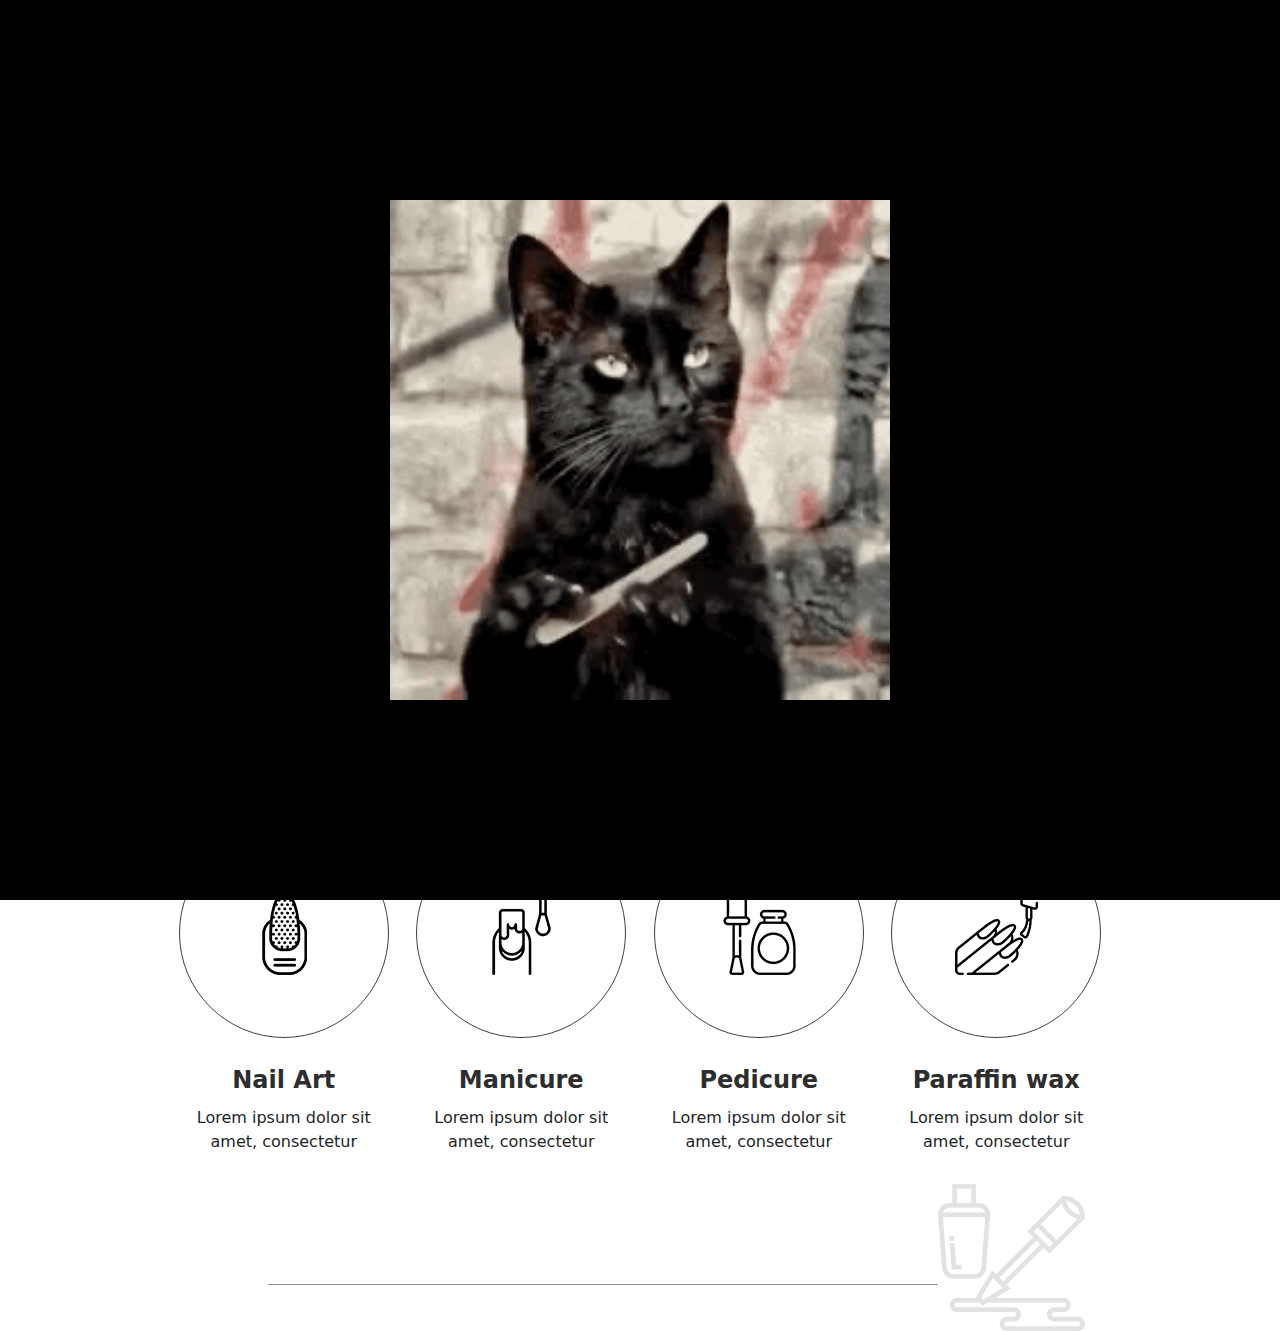
==== nailbooking.html @ 3ccd6305 "new changes" ====
<!DOCTYPE html>
<html lang="en">
<head>
    <meta charset="UTF-8">
    <meta name="viewport" content="width=device-width, initial-scale=1.0">
    <title>Book a session</title>
    <link rel="stylesheet" href="https://cdn.jsdelivr.net/npm/bootstrap-icons@1.11.3/font/bootstrap-icons.min.css">
    <link href="https://cdn.jsdelivr.net/npm/bootstrap@5.3.3/dist/css/bootstrap.min.css" rel="stylesheet" integrity="sha384-QWTKZyjpPEjISv5WaRU9OFeRpok6YctnYmDr5pNlyT2bRjXh0JMhjY6hW+ALEwIH" crossorigin="anonymous">
    <link rel="stylesheet" href="/nail.css">
</head>
<body>
  <!--preloader-->
  <div id="preloader">
    <img src="img/nails.gif" alt="loading"/>
 </div>

    <section >
      <div id="content" style="display: none;">
        
      </div>
       <!--navbar-->
        <div class="nav-bar">
            <div class="header">
                <a href="/index.html" class="links"><h1>Nhiffy Claws</h1></a>
            <div class="icons">
                <ul>
                    <li><a href="https://www.instagram.com/nhiffy_classy_claws?igsh=MTY0cWl0NzlnNmh5Mw=="><i class="bi bi-instagram"></i></a></i></li>
                    <li><a href=""><i class="bi bi-whatsapp"></i></a></li>
                </ul>
            </div>
        </div>
        </div>
      </div>
        </section>
        <!--navbar end-->
        <!--showcase-->
        <section class="banner_main">
          <div id="myCarousel" class="carousel slide banner1" data-ride="carousel">
             <ol class="carousel-indicators">
                <li data-target="#myCarousel" data-slide-to="0" class="active"></li>
                <li data-target="#myCarousel" data-slide-to="1"></li>
                <li data-target="#myCarousel" data-slide-to="2"></li>
             </ol>
             <div class="carousel-inner">
                <div class="carousel-item active">
                   <div class="container-fluid">
                      <div class="carousel-caption relative">
                         <div class="row d_flex">
                            <div class="col-md-6">
                               <img class="bann_img" src="/img/bnails-1.jpg" alt="#"/>
                            </div>
                            <div class="col-md-6">
                               <span>01/03</span>
                               <h1>Nhiffy Claws Salon Creating Beauty</h1>
                               <p>Lorem ipsum dolor sit amet, consectetur adipiscing elit, sed do eiusmod tempo</p>
                               <a class="get_btn" href="Javascript:void(0)" role="button">Get Appoinment</a>
                            </div>
                         </div>
                      </div>
                   </div>
                </div>
                <div class="carousel-item">
                   <div class="container-fluid">
                      <div class="carousel-caption relative">
                         <div class="row d_flex">
                            <div class="col-md-6">
                               <img class="bann_img" src="/img/bnails-2.jpg" alt="#"/>
                            </div>
                            <div class="col-md-6">
                               <span>02/03</span>
                               <h1>Milina nail Salon Creating Beauty</h1>
                               <p>Lorem ipsum dolor sit amet, consectetur adipiscing elit, sed do eiusmod tempo</p>
                               <a class="get_btn" href="Javascript:void(0)" role="button">Get Appoinment</a>
                            </div>
                         </div>
                      </div>
                   </div>
                </div>
                <div class="carousel-item">
                   <div class="container-fluid">
                      <div class="carousel-caption relative">
                         <div class="row d_flex">
                            <div class="col-md-6">
                               <img class="bann_img" src="/img/bnails-3.jpg" alt="#"/>
                            </div>
                            <div class="col-md-6">
                               <span>03/03</span>
                               <h1>Milina nail Salon Creating Beauty</h1>
                               <p>Lorem ipsum dolor sit amet, consectetur adipiscing elit, sed do eiusmod tempo</p>
                               <a class="get_btn" href="Javascript:void(0)" role="button">Get Appoinment</a>
                            </div>
                         </div>
                      </div>
                   </div>
                </div>
                <button class="carousel-control-prev" type="button" data-bs-target="#myCarousel" data-bs-slide="prev">
                  <span class="carousel-control-prev-icon" aria-hidden="true"></span>
                  <span class="visually-hidden">Previous</span>
               </button>
               <button class="carousel-control-next" type="button" data-bs-target="#myCarousel" data-bs-slide="next">
                  <span class="carousel-control-next-icon" aria-hidden="true"></span>
                  <span class="visually-hidden">Next</span>
               </button>               
             </div>
          </div>
       </section>
       <!--showcase-->
       <!-- what we do  -->
      <section style="background-color: #fff;">
        <div class="we_do slin">
          <div class="container">
             <div class="row">
                <div class="col-md-12">
                   <div class="titlepage">
                      <h2>What We Do </h2>
                   </div>
                </div>
             </div>
             <div class="row">
                <div class="col-lg-10 offset-lg-1 col-md-12">
                   <div class="row">
                      <div class="col-md-3 col-sm-6">
                         <div class="we_box">
                            <i><img src="/img/weicon1.png" alt="#"/></i>
                            <h3>Nail Art</h3>
                            <p>Lorem ipsum dolor sit amet, consectetur </p>
                         </div>
                      </div>
                      <div class="col-md-3 col-sm-6">
                         <div class="we_box">
                            <i><img src="/img/weicon2.png" alt="#"/></i>
                            <h3>Manicure</h3>
                            <p>Lorem ipsum dolor sit amet, consectetur </p>
                         </div>
                      </div>
                      <div class="col-md-3 col-sm-6">
                         <div class="we_box">
                            <i><img src="/img/weicon3.png" alt="#"/></i>
                            <h3>Pedicure</h3>
                            <p>Lorem ipsum dolor sit amet, consectetur </p>
                         </div>
                      </div>
                      <div class="col-md-3 col-sm-6">
                         <div class="we_box">
                            <i><img src="/img/weicon4.png" alt="#"/></i>
                            <h3>Paraffin wax</h3>
                            <p>Lorem ipsum dolor sit amet, consectetur </p>
                         </div>
                      </div>
                   </div>
                </div>
             </div>
          </div>
       </div>
       
      </section>
      <!-- end what we do  -->
         


<script src="/nails.js"></script>
</body>
</html>
---- nail.css ----
@import url('https://fonts.googleapis.com/css2?family=EB+Garamond:ital,wght@0,400..800;1,400..800&display=swap');
*{
    margin: 0;
    padding: 0;


}

#preloader{
    position: fixed;
    top: 0;
    left: 0;
    width: 100%;
    height: 100%;
    background-color: black;
    z-index: 9999;
    display: flex;
    justify-content: center;
    align-items: center;
}

#preloader img{
    width: 500px
}

#content{
    display: none;
}

.links{
    font-family: "EB Garamond", serif;
    font-optical-sizing: auto;
    font-weight: 800;
    font-style: normal;
    color: palevioletred;
    text-decoration: none;
}
.nav-bar{
    background-color: black;
    padding: 20px 30px 0;
}

.header{
    display: flex;
    justify-content: space-between;
   
  
}

.header h1{
  font-family: "EB Garamond", serif;
  font-optical-sizing: auto;
  font-weight: 800;
  font-style: normal;
  color: palevioletred;

}

.icons ul{
    list-style: none;
    display: flex;
}

.icons ul li{
    margin: 15px;
}

.icons ul li a{
    color: palevioletred;
    font-size: 20px;
    text-decoration: none;

}

.icons ul li a:hover{
    color: white;
}

.carousel-item img{
    padding-right: 100px;
    padding-left: 100px;
    width: 100%;
    height: 400px;

}

.center-text{
    padding: 20px;
    
}

.center-text h5{
    font-size: 10px;
    color: antiquewhite;
}

.center-text p{
    color: white;
}

.btn-n{
    border: palevioletred solid 5px;
    border-radius: 5px;
    

}
/** banner section **/

.banner_main::before {
    position: absolute;
    content: "";
    background-color: black;
    width: 370px;
    height: 764px;
    left: 0;
}

.banner1 {
    position: relative;
    padding: 50px 0 100px 0;
}

.relative {
    position: inherit;
    padding: 0;
    text-align: left;
}

.relative span {
    color: #ddd;
}

.relative h1 {
    font-size: 74px;
    line-height: 80px;
    font-weight: 500;
    color: #2e2d2d;
}

.relative p {
    color: #2e2d2d;
    padding-bottom: 70px;
}

.get_btn {
    background-color: #2e2d2d;
    color: #fff;
    text-align: center;
    max-width: 216px;
    width: 100%;
    height: 40px;
    font-size: 17px;
    display: block;
    padding: 4px 0;
}

.get_btn:hover {
    color: #fa8c17;
}

.bann_img {
    padding-left: 59px;
    padding-right: 20px;
}

#myCarousel .carousel-control-prev,
#myCarousel .carousel-control-next {
    width: 55px;
    height: 55px;
    background: #2e2d2d;
    opacity: 1;
    font-size: 20px;
    color: #ffffff;
    top: 90%;
}

#myCarousel .carousel-control-prev:hover,
#myCarousel .carousel-control-next:hover,
#myCarousel .carousel-control-prev:focus,
#myCarousel .carousel-control-next:focus {
    background: #ececec;
    color: #2e2d2d;
}

#myCarousel .carousel-control-prev {
    left: inherit;
    right: 100px;
}

#myCarousel .carousel-control-next {
    right: 30px;
}

.banner .carousel-indicators li {
    width: 20px;
    height: 20px;
    border-radius: 30px;
    background: #000;
}

.carousel-indicators {
    display: none;
}


/** end banner section **/

/** What We Do section **/

.we_do {
    padding-top: 90px;
    padding-bottom: 147px;
    background-color: #fff;
    position: relative;
}

.slin::before {
    position: absolute;
    content: "";
    bottom: 0%;
    background: url(/img/slin.png);
    background-repeat: no-repeat;
    max-width: 820px;
    height: 147px;
    right: 15%;
    width: 100%;
}

.we_box {
    text-align: center;
    margin-bottom: 30px;
}

.we_box i {
    border-radius: 50%;
    background-color: #fff;
    border: #404040 solid 1px;
    width: 210px;
    height: 210px;
    display: flex;
    justify-content: center;
    align-items: center;
    flex-wrap: wrap;
    margin: 0 auto;
}

.we_box h3 {
    font-size: 24px;
    font-weight: bold;
    line-height: 25px;
    padding-bottom: 5px;
    color: #2e2d2d;
    padding-top: 30px;
}


/** end What We Do section **/

/*

@media (min-width: 344px){
    .carousel-item img{
        padding-right: 50px;
        padding-left: 50px;
        width: 100%;
        height: 300px;
    
    }
}

@media (min-width: 412px){
    .carousel-item img{
        height: 450px;
    }

}
@media (min-width: 768px){
    .carousel-item img{
        padding-right: 120px;
        padding-left: 120px;
        width: 100%;
        height: 600px;
    
    }
}

@media (min-width: 912px){
    .carousel-item img{
        padding-right: 135px;
        padding-left: 135px;
        width: 100%;
        height: 700px;
    
    }
}

@media (min-width: 1024px){
    .carousel-item img{
        padding-right: 200px;
        padding-left: 200px;
        width: 100%;
        height: 750px;
    
    }
}
/*
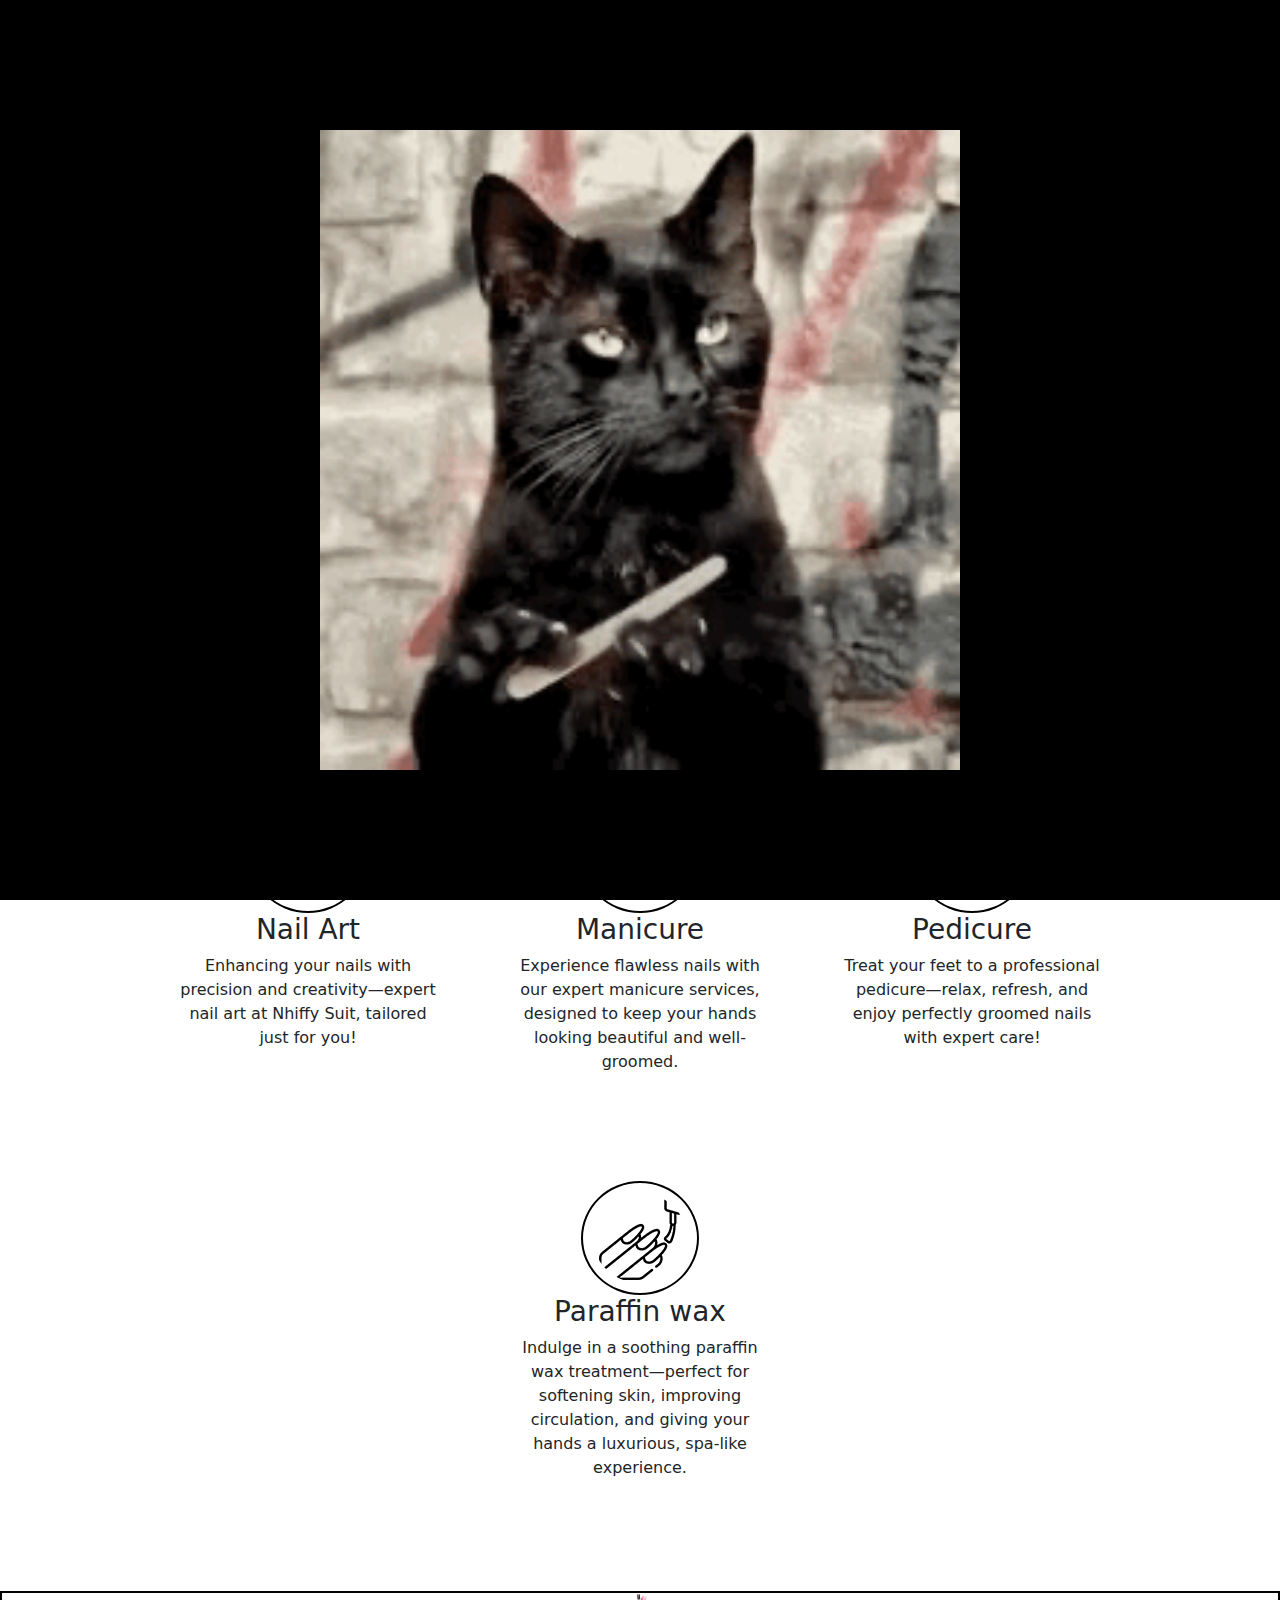
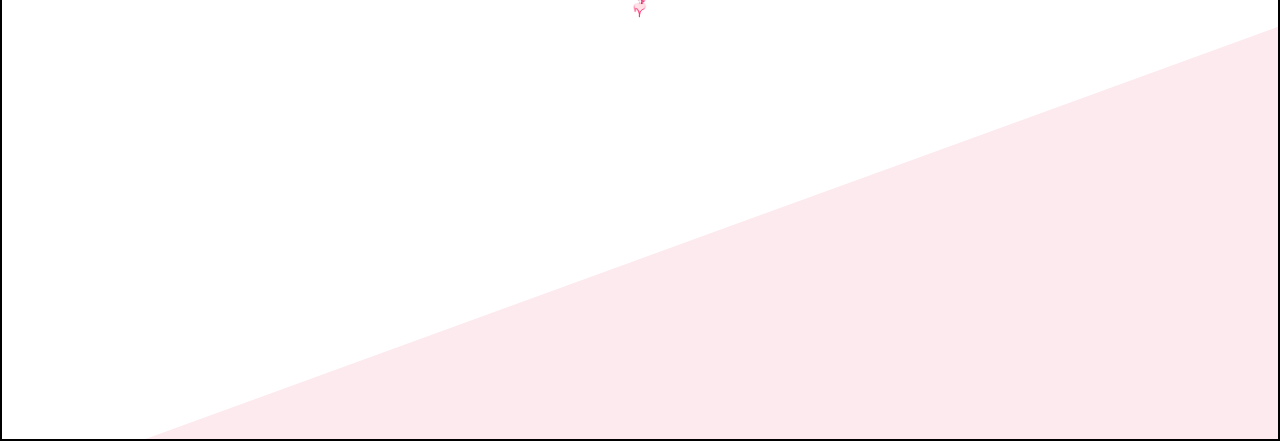
==== commit eeea7b5e: "new changes" ====
--- a/nailbooking.html
+++ b/nailbooking.html
@@ -1,163 +1,107 @@
 <!DOCTYPE html>
 <html lang="en">
+
 <head>
-    <meta charset="UTF-8">
-    <meta name="viewport" content="width=device-width, initial-scale=1.0">
-    <title>Book a session</title>
-    <link rel="stylesheet" href="https://cdn.jsdelivr.net/npm/bootstrap-icons@1.11.3/font/bootstrap-icons.min.css">
-    <link href="https://cdn.jsdelivr.net/npm/bootstrap@5.3.3/dist/css/bootstrap.min.css" rel="stylesheet" integrity="sha384-QWTKZyjpPEjISv5WaRU9OFeRpok6YctnYmDr5pNlyT2bRjXh0JMhjY6hW+ALEwIH" crossorigin="anonymous">
-    <link rel="stylesheet" href="/nail.css">
+   <meta charset="UTF-8">
+   <meta name="viewport" content="width=device-width, initial-scale=1.0">
+   <title>Book a session</title>
+   <link rel="stylesheet" href="https://cdn.jsdelivr.net/npm/bootstrap-icons@1.11.3/font/bootstrap-icons.min.css">
+   <link href="https://cdn.jsdelivr.net/npm/bootstrap@5.3.3/dist/css/bootstrap.min.css" rel="stylesheet"
+      integrity="sha384-QWTKZyjpPEjISv5WaRU9OFeRpok6YctnYmDr5pNlyT2bRjXh0JMhjY6hW+ALEwIH" crossorigin="anonymous">
+   <link rel="stylesheet" href="/nail.css">
 </head>
+
 <body>
-  <!--preloader-->
-  <div id="preloader">
-    <img src="img/nails.gif" alt="loading"/>
- </div>
+   <!--preloader-->
+   <div id="preloader">
+      <img src="img/nails.gif" alt="loading" />
+   </div>
+   <header>
+      <nav class="nav-bar">
+         <div class="header">
+            <h1>Nhiffy Suite</h1>
 
-    <section >
-      <div id="content" style="display: none;">
-        
+            <div class="icons">
+               <ul>
+                  <li><a href="https://www.instagram.com/nhiffy_classy_claws?igsh=MTY0cWl0NzlnNmh5Mw=="><i
+                           class="bi bi-instagram"></i></a></i></li>
+                  <li><a href="https://wa.link/66k2if"><i class="bi bi-whatsapp"></i></a></li>
+               </ul>
+            </div>
+         </div>
+      </nav>
+   </header>
+   <section class="banner_main">
+      <div class="content">
+         <div id="carouselExampleAutoplaying" class="carousel slide" data-bs-ride="carousel">
+            <div class="carousel-inner">
+               <div class="carousel-item active">
+                  <img src="./img/bnails-1.jpg" class="d-block w-100" alt="...">
+               </div>
+               <div class="carousel-item">
+                  <img src="./img/bnails-2.jpg" class="d-block w-100" alt="...">
+               </div>
+               <div class="carousel-item">
+                  <img src="./img/bnails-3.jpg" class="d-block w-100" alt="...">
+               </div>
+            </div>
+            <button class="carousel-control-prev" type="button" data-bs-target="#carouselExampleAutoplaying"
+               data-bs-slide="prev">
+               <span class="carousel-control-prev-icon" aria-hidden="true"></span>
+               <span class="visually-hidden">Previous</span>
+            </button>
+            <button class="carousel-control-next" type="button" data-bs-target="#carouselExampleAutoplaying"
+               data-bs-slide="next">
+               <span class="carousel-control-next-icon" aria-hidden="true"></span>
+               <span class="visually-hidden">Next</span>
+            </button>
+         </div>
       </div>
-       <!--navbar-->
-        <div class="nav-bar">
-            <div class="header">
-                <a href="/index.html" class="links"><h1>Nhiffy Claws</h1></a>
-            <div class="icons">
-                <ul>
-                    <li><a href="https://www.instagram.com/nhiffy_classy_claws?igsh=MTY0cWl0NzlnNmh5Mw=="><i class="bi bi-instagram"></i></a></i></li>
-                    <li><a href=""><i class="bi bi-whatsapp"></i></a></li>
-                </ul>
+      <div class="header-text">
+         <h1 style="font-size: 4rem;" id="h1-header">Book An Appointment Now</h1>
+      </div>
+      <div class="reservation">
+         <a href="#">Get A Reservation Here</a>
+      </div>
+   </section>
+   <section class="about-us">
+      <div class="what-we">
+         <h2>What we do</h2>
+         <div class="we-content">
+            <div class="we-box">
+               <img src="./img/weicon1.png" alt="">
+               <h3>Nail Art</h3>
+               <p>Enhancing your nails with precision and creativity—expert nail art at Nhiffy Suit, tailored just for you!</p>
             </div>
-        </div>
-        </div>
+            <div class="we-box">
+               <img src="./img/weicon2.png" alt="">
+               <h3>Manicure</h3>
+               <p>Experience flawless nails with our expert manicure services, designed to keep your hands looking beautiful and well-groomed.</p>
+            </div>
+            <div class="we-box">
+               <img src="./img/weicon3.png" alt="">
+               <h3>Pedicure</h3>
+               <p>Treat your feet to a professional pedicure—relax, refresh, and enjoy perfectly groomed nails with expert care!</p>
+            </div>
+            <div class="we-box">
+               <img src="./img/weicon4.png" alt="">
+               <h3>Paraffin wax</h3>
+               <p>Indulge in a soothing paraffin wax treatment—perfect for softening skin, improving circulation, and giving your hands a luxurious, spa-like experience.</p>
+            </div>
+         </div>
       </div>
-        </section>
-        <!--navbar end-->
-        <!--showcase-->
-        <section class="banner_main">
-          <div id="myCarousel" class="carousel slide banner1" data-ride="carousel">
-             <ol class="carousel-indicators">
-                <li data-target="#myCarousel" data-slide-to="0" class="active"></li>
-                <li data-target="#myCarousel" data-slide-to="1"></li>
-                <li data-target="#myCarousel" data-slide-to="2"></li>
-             </ol>
-             <div class="carousel-inner">
-                <div class="carousel-item active">
-                   <div class="container-fluid">
-                      <div class="carousel-caption relative">
-                         <div class="row d_flex">
-                            <div class="col-md-6">
-                               <img class="bann_img" src="/img/bnails-1.jpg" alt="#"/>
-                            </div>
-                            <div class="col-md-6">
-                               <span>01/03</span>
-                               <h1>Nhiffy Claws Salon Creating Beauty</h1>
-                               <p>Lorem ipsum dolor sit amet, consectetur adipiscing elit, sed do eiusmod tempo</p>
-                               <a class="get_btn" href="Javascript:void(0)" role="button">Get Appoinment</a>
-                            </div>
-                         </div>
-                      </div>
-                   </div>
-                </div>
-                <div class="carousel-item">
-                   <div class="container-fluid">
-                      <div class="carousel-caption relative">
-                         <div class="row d_flex">
-                            <div class="col-md-6">
-                               <img class="bann_img" src="/img/bnails-2.jpg" alt="#"/>
-                            </div>
-                            <div class="col-md-6">
-                               <span>02/03</span>
-                               <h1>Milina nail Salon Creating Beauty</h1>
-                               <p>Lorem ipsum dolor sit amet, consectetur adipiscing elit, sed do eiusmod tempo</p>
-                               <a class="get_btn" href="Javascript:void(0)" role="button">Get Appoinment</a>
-                            </div>
-                         </div>
-                      </div>
-                   </div>
-                </div>
-                <div class="carousel-item">
-                   <div class="container-fluid">
-                      <div class="carousel-caption relative">
-                         <div class="row d_flex">
-                            <div class="col-md-6">
-                               <img class="bann_img" src="/img/bnails-3.jpg" alt="#"/>
-                            </div>
-                            <div class="col-md-6">
-                               <span>03/03</span>
-                               <h1>Milina nail Salon Creating Beauty</h1>
-                               <p>Lorem ipsum dolor sit amet, consectetur adipiscing elit, sed do eiusmod tempo</p>
-                               <a class="get_btn" href="Javascript:void(0)" role="button">Get Appoinment</a>
-                            </div>
-                         </div>
-                      </div>
-                   </div>
-                </div>
-                <button class="carousel-control-prev" type="button" data-bs-target="#myCarousel" data-bs-slide="prev">
-                  <span class="carousel-control-prev-icon" aria-hidden="true"></span>
-                  <span class="visually-hidden">Previous</span>
-               </button>
-               <button class="carousel-control-next" type="button" data-bs-target="#myCarousel" data-bs-slide="next">
-                  <span class="carousel-control-next-icon" aria-hidden="true"></span>
-                  <span class="visually-hidden">Next</span>
-               </button>               
-             </div>
-          </div>
-       </section>
-       <!--showcase-->
-       <!-- what we do  -->
-      <section style="background-color: #fff;">
-        <div class="we_do slin">
-          <div class="container">
-             <div class="row">
-                <div class="col-md-12">
-                   <div class="titlepage">
-                      <h2>What We Do </h2>
-                   </div>
-                </div>
-             </div>
-             <div class="row">
-                <div class="col-lg-10 offset-lg-1 col-md-12">
-                   <div class="row">
-                      <div class="col-md-3 col-sm-6">
-                         <div class="we_box">
-                            <i><img src="/img/weicon1.png" alt="#"/></i>
-                            <h3>Nail Art</h3>
-                            <p>Lorem ipsum dolor sit amet, consectetur </p>
-                         </div>
-                      </div>
-                      <div class="col-md-3 col-sm-6">
-                         <div class="we_box">
-                            <i><img src="/img/weicon2.png" alt="#"/></i>
-                            <h3>Manicure</h3>
-                            <p>Lorem ipsum dolor sit amet, consectetur </p>
-                         </div>
-                      </div>
-                      <div class="col-md-3 col-sm-6">
-                         <div class="we_box">
-                            <i><img src="/img/weicon3.png" alt="#"/></i>
-                            <h3>Pedicure</h3>
-                            <p>Lorem ipsum dolor sit amet, consectetur </p>
-                         </div>
-                      </div>
-                      <div class="col-md-3 col-sm-6">
-                         <div class="we_box">
-                            <i><img src="/img/weicon4.png" alt="#"/></i>
-                            <h3>Paraffin wax</h3>
-                            <p>Lorem ipsum dolor sit amet, consectetur </p>
-                         </div>
-                      </div>
-                   </div>
-                </div>
-             </div>
-          </div>
-       </div>
-       
-      </section>
-      <!-- end what we do  -->
-         
+   </section>
+   <section class="appointment">
+      <div class="background-image">
+         <img src="./img/neil-main-mockup.000cef4f.png" alt="">
+      </div>
+      <div class="background-color"></div>
+   </section>
 
+   <script src="https://cdn.jsdelivr.net/npm/bootstrap@5.3.3/dist/js/bootstrap.bundle.min.js"
+      integrity="sha384-YvpcrYf0tY3lHB60NNkmXc5s9fDVZLESaAA55NDzOxhy9GkcIdslK1eN7N6jIeHz"
+      crossorigin="anonymous"></script>
+   <script src="/nails.js"></script>
+</body>
 
-<script src="/nails.js"></script>
-</body>
 </html>--- a/nail.css
+++ b/nail.css
@@ -2,8 +2,6 @@
 *{
     margin: 0;
     padding: 0;
-
-
 }
 
 #preloader{
@@ -20,31 +18,25 @@
 }
 
 #preloader img{
-    width: 500px
-}
-
-#content{
-    display: none;
-}
-
-.links{
-    font-family: "EB Garamond", serif;
-    font-optical-sizing: auto;
-    font-weight: 800;
-    font-style: normal;
-    color: palevioletred;
-    text-decoration: none;
-}
+    width: 50%;
+}
+
+header{
+    background-color: black;
+    padding: 10px;
+}
+
 .nav-bar{
     background-color: black;
-    padding: 20px 30px 0;
+    width: 80%;
+    margin: auto;
+
 }
 
 .header{
     display: flex;
     justify-content: space-between;
-   
-  
+    align-items: center;
 }
 
 .header h1{
@@ -53,12 +45,14 @@
   font-weight: 800;
   font-style: normal;
   color: palevioletred;
+  align-items: center;
 
 }
 
 .icons ul{
     list-style: none;
     display: flex;
+    align-items: center;
 }
 
 .icons ul li{
@@ -75,232 +69,179 @@
 .icons ul li a:hover{
     color: white;
 }
-
-.carousel-item img{
-    padding-right: 100px;
-    padding-left: 100px;
+.banner_main{
+    position: relative;
+    display: flex;
+    justify-content: center;
+    align-items: center;
+    height: 61.5vh;
+    overflow: hidden;
+}
+
+.content{
+    width: 300px;
+    position: absolute;
+    z-index: 4;
+    left: 0;
+    top: 10px;
+    margin: 30px;
+}
+.carousel-control-prev {
+    width: 50px;
+    height: 50px;
+    top: 85%;
+    position: absolute;
+    background-color: transparent;
+    border: 4px solid palevioletred;
+    left: 0;
+}
+.carousel-control-next{
+    width: 50px;
+    height: 50px;
+    top: 85%;
+    position: absolute;
+    border: 4px solid palevioletred;
+    right: 0;
+}
+.header-text{
+    position: absolute;
+    width: 90%;
+    top: 0;
+    height: 500px;
+    right: 0;
+    background-color: black;
+    display: flex;
+    justify-content: center;
+    align-items: center;
+}
+.header-text h1{
+    z-index: 6;
+    background-color: transparent;
+}
+.reservation{
+    position: absolute;
+    z-index: 5;
+    right: 30px;
+    top: 400px;
+    border-top: 2px solid palevioletred;
+    border-radius: 20px;
+    padding: 5px;
+}
+.reservation:hover{
+    border: none;
+}
+.reservation a{
+    padding: 10px 20px;
+    font-size: 1.2em;
+    text-decoration: none;
+    color: #fff;
+    /* background: right; */
+}
+.reservation a:hover{
+    border-bottom: 2px solid palevioletred;
+    border-radius: 20px;
+    /* background-size: 200%;
+    transition: .5s ease-in-out;
+    background: linear-gradient(to right, palevioletred 80%, #fff 20%)left; */
+}
+.about-us{
+    border-top: thin solid rgba(55, 53, 53, 0.135);
+    padding: 50px;
+}
+.what-we{
+    text-align: center;
+    margin: 10px;
+}
+.what-we h2{
+    font-size: 2rem;
+    margin: 10px;
+}
+.we-content{
+    display: flex;
+    flex-wrap: wrap;
+    gap: 2rem;
+    margin: 30px;
+    justify-content: center;
+}
+.we-box{
+    border: 2px solid palevioletred;
+    border: none;
+    width: 300px;
+    height: 350px;
+    padding: 20px;
+}
+.we-box img{
+    border: 2px solid black;
+    padding: 10px;
+    border-radius: 50%;
+}
+@media(max-width:770px){
+    nav{
+        width: 100%;
+    }
+    .banner_main{
+        height: 70vh;
+    }
+    .header-text #h1-header{
+        visibility: hidden;
+    }
+    .reservation{
+        top: 50%;
+        display: flex;
+        align-items: center;
+        justify-content: center;
+    }
+    .what-we{
+        padding: 10px;
+        margin: 0;
+    }
+    .we-content{
+        display: grid;
+        grid-template-columns: auto auto;
+        gap: 1rem;
+        /* width: 150px;
+        margin: auto; */
+    }
+    .we-box{
+        /* flex-direction: column; */
+        width: 150px;
+        height: 220px;
+        padding: 5px;
+    }
+    .we-box img{
+        width: 80px;
+        padding: 0;
+    }
+    .we-box h3{
+        font-size: 0.8rem;
+        font-weight: bolder;
+    }
+    .we-box p{
+        font-size: 0.6rem;
+    }
+}
+.appointment{
+    border: 2px solid black;
+    height: 50vh;
     width: 100%;
-    height: 400px;
-
-}
-
-.center-text{
-    padding: 20px;
-    
-}
-
-.center-text h5{
-    font-size: 10px;
-    color: antiquewhite;
-}
-
-.center-text p{
-    color: white;
-}
-
-.btn-n{
-    border: palevioletred solid 5px;
-    border-radius: 5px;
-    
-
-}
-/** banner section **/
-
-.banner_main::before {
-    position: absolute;
-    content: "";
-    background-color: black;
-    width: 370px;
-    height: 764px;
-    left: 0;
-}
-
-.banner1 {
-    position: relative;
-    padding: 50px 0 100px 0;
-}
-
-.relative {
-    position: inherit;
-    padding: 0;
-    text-align: left;
-}
-
-.relative span {
-    color: #ddd;
-}
-
-.relative h1 {
-    font-size: 74px;
-    line-height: 80px;
-    font-weight: 500;
-    color: #2e2d2d;
-}
-
-.relative p {
-    color: #2e2d2d;
-    padding-bottom: 70px;
-}
-
-.get_btn {
-    background-color: #2e2d2d;
-    color: #fff;
-    text-align: center;
-    max-width: 216px;
-    width: 100%;
-    height: 40px;
-    font-size: 17px;
-    display: block;
-    padding: 4px 0;
-}
-
-.get_btn:hover {
-    color: #fa8c17;
-}
-
-.bann_img {
-    padding-left: 59px;
-    padding-right: 20px;
-}
-
-#myCarousel .carousel-control-prev,
-#myCarousel .carousel-control-next {
-    width: 55px;
-    height: 55px;
-    background: #2e2d2d;
-    opacity: 1;
-    font-size: 20px;
-    color: #ffffff;
-    top: 90%;
-}
-
-#myCarousel .carousel-control-prev:hover,
-#myCarousel .carousel-control-next:hover,
-#myCarousel .carousel-control-prev:focus,
-#myCarousel .carousel-control-next:focus {
-    background: #ececec;
-    color: #2e2d2d;
-}
-
-#myCarousel .carousel-control-prev {
-    left: inherit;
-    right: 100px;
-}
-
-#myCarousel .carousel-control-next {
-    right: 30px;
-}
-
-.banner .carousel-indicators li {
-    width: 20px;
-    height: 20px;
-    border-radius: 30px;
-    background: #000;
-}
-
-.carousel-indicators {
-    display: none;
-}
-
-
-/** end banner section **/
-
-/** What We Do section **/
-
-.we_do {
-    padding-top: 90px;
-    padding-bottom: 147px;
     background-color: #fff;
     position: relative;
-}
-
-.slin::before {
-    position: absolute;
-    content: "";
-    bottom: 0%;
-    background: url(/img/slin.png);
-    background-repeat: no-repeat;
-    max-width: 820px;
-    height: 147px;
-    right: 15%;
+    overflow: hidden;
+    display: flex;
+    justify-content: center;
+}
+.background-color{
+    position: absolute;
     width: 100%;
-}
-
-.we_box {
-    text-align: center;
-    margin-bottom: 30px;
-}
-
-.we_box i {
-    border-radius: 50%;
-    background-color: #fff;
-    border: #404040 solid 1px;
-    width: 210px;
-    height: 210px;
-    display: flex;
-    justify-content: center;
-    align-items: center;
-    flex-wrap: wrap;
-    margin: 0 auto;
-}
-
-.we_box h3 {
-    font-size: 24px;
-    font-weight: bold;
-    line-height: 25px;
-    padding-bottom: 5px;
-    color: #2e2d2d;
-    padding-top: 30px;
-}
-
-
-/** end What We Do section **/
-
-/*
-
-@media (min-width: 344px){
-    .carousel-item img{
-        padding-right: 50px;
-        padding-left: 50px;
-        width: 100%;
-        height: 300px;
-    
-    }
-}
-
-@media (min-width: 412px){
-    .carousel-item img{
-        height: 450px;
-    }
-
-}
-@media (min-width: 768px){
-    .carousel-item img{
-        padding-right: 120px;
-        padding-left: 120px;
-        width: 100%;
-        height: 600px;
-    
-    }
-}
-
-@media (min-width: 912px){
-    .carousel-item img{
-        padding-right: 135px;
-        padding-left: 135px;
-        width: 100%;
-        height: 700px;
-    
-    }
-}
-
-@media (min-width: 1024px){
-    .carousel-item img{
-        padding-right: 200px;
-        padding-left: 200px;
-        width: 100%;
-        height: 750px;
-    
-    }
-}
-/* +    height: 500px;
+    background-color: #FDEAEE;
+    bottom: -320px;
+    /* top: 200px; */
+    transform: skewY(-20deg);
+}
+.background-image{
+    z-index: 2;
+}
+.background-image img{
+    width: 20px;
+}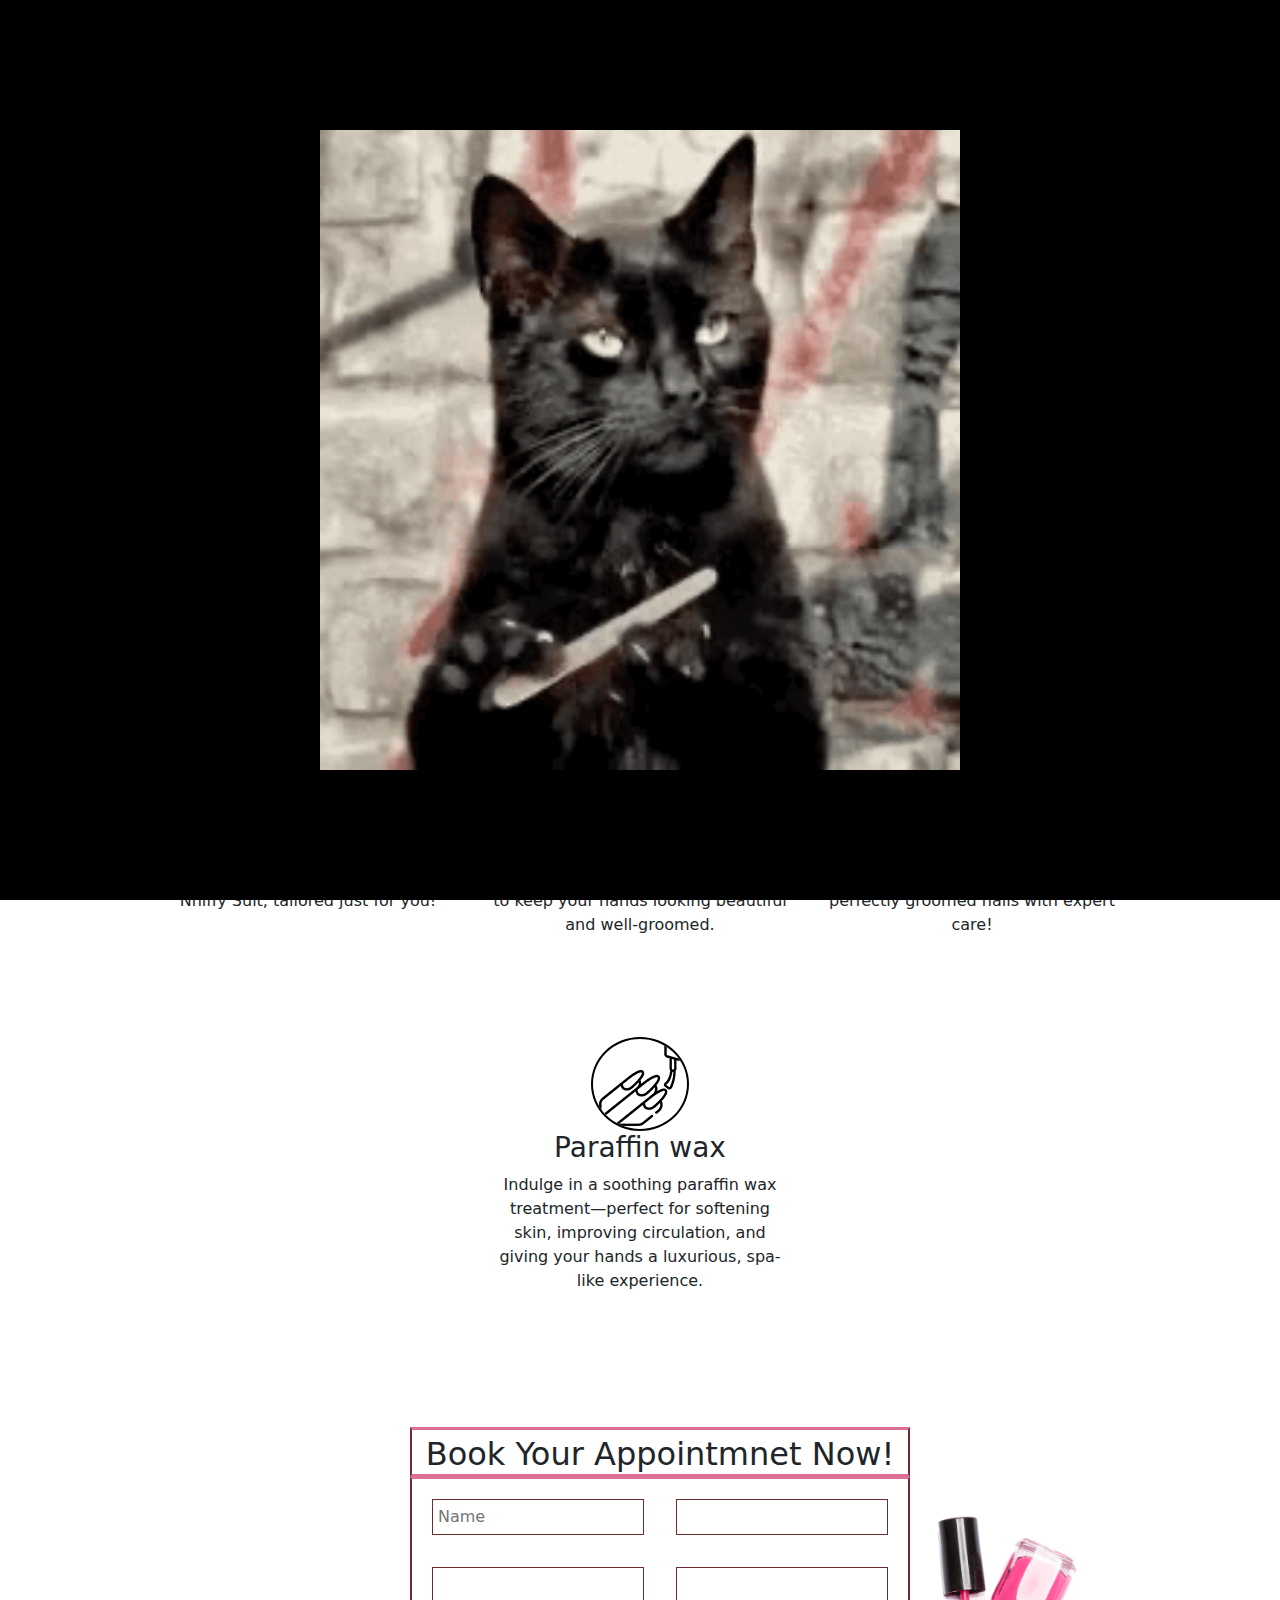
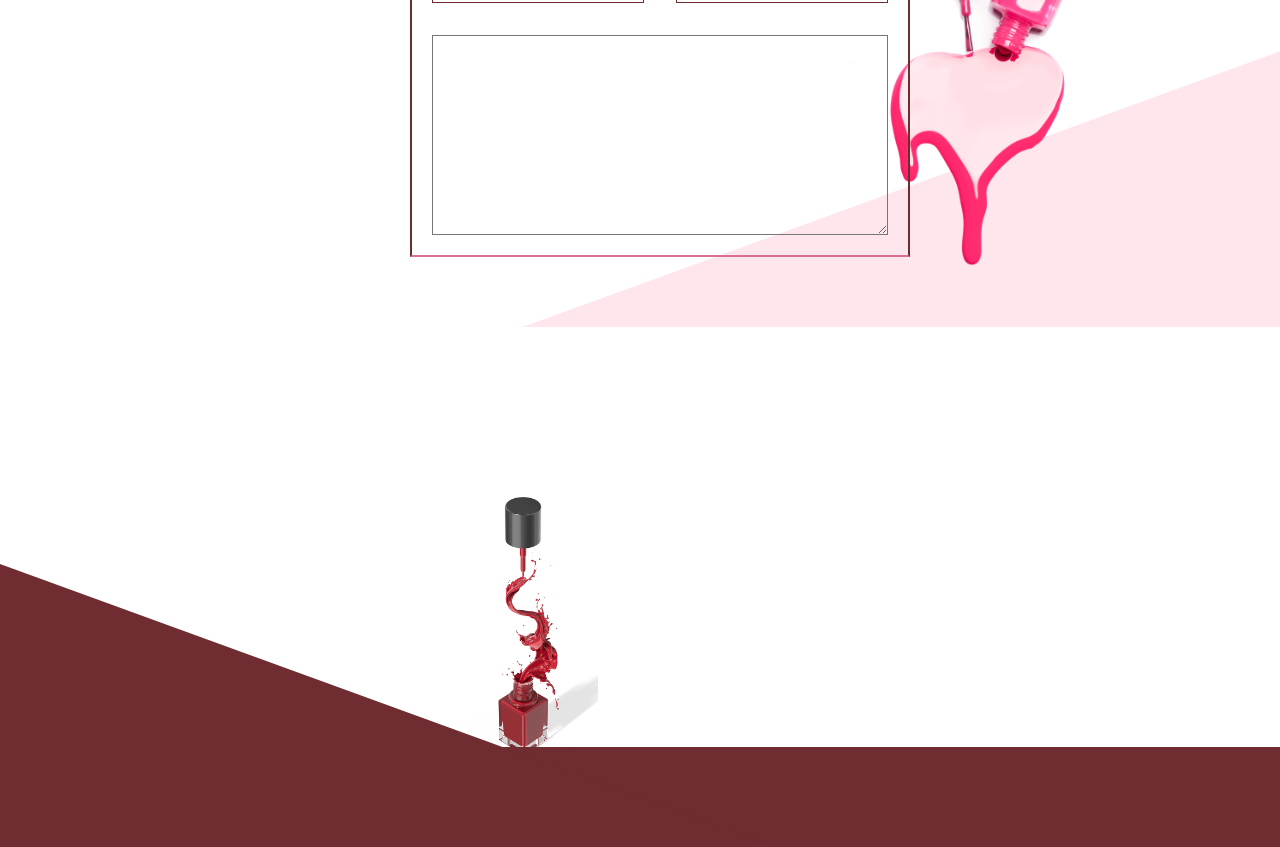
==== commit f3a145b4: "new workdone" ====
--- a/nailbooking.html
+++ b/nailbooking.html
@@ -71,31 +71,59 @@
             <div class="we-box">
                <img src="./img/weicon1.png" alt="">
                <h3>Nail Art</h3>
-               <p>Enhancing your nails with precision and creativity—expert nail art at Nhiffy Suit, tailored just for you!</p>
+               <p>Enhancing your nails with precision and creativity—expert nail art at Nhiffy Suit, tailored just for
+                  you!</p>
             </div>
             <div class="we-box">
                <img src="./img/weicon2.png" alt="">
                <h3>Manicure</h3>
-               <p>Experience flawless nails with our expert manicure services, designed to keep your hands looking beautiful and well-groomed.</p>
+               <p>Experience flawless nails with our expert manicure services, designed to keep your hands looking
+                  beautiful and well-groomed.</p>
             </div>
             <div class="we-box">
                <img src="./img/weicon3.png" alt="">
                <h3>Pedicure</h3>
-               <p>Treat your feet to a professional pedicure—relax, refresh, and enjoy perfectly groomed nails with expert care!</p>
+               <p>Treat your feet to a professional pedicure—relax, refresh, and enjoy perfectly groomed nails with
+                  expert care!</p>
             </div>
             <div class="we-box">
                <img src="./img/weicon4.png" alt="">
                <h3>Paraffin wax</h3>
-               <p>Indulge in a soothing paraffin wax treatment—perfect for softening skin, improving circulation, and giving your hands a luxurious, spa-like experience.</p>
+               <p>Indulge in a soothing paraffin wax treatment—perfect for softening skin, improving circulation, and
+                  giving your hands a luxurious, spa-like experience.</p>
             </div>
          </div>
       </div>
    </section>
    <section class="appointment">
-      <div class="background-image">
+      <div>
+         <div class="header-table" style="text-align: center; padding: 5px;">
+            <h2>Book Your Appointmnet Now!</h2>
+         </div>
+         <form action="">
+            <div style="display: flex; gap: 2rem;">
+               <input type="text" placeholder="Name" class="input-name">
+            <input type="text" placeholder="">
+            </div>
+            <div style="display: flex; gap: 2rem;">
+               <input type="text">
+            <input type="text">
+            </div>
+            <textarea name="" class="textarea" id=""></textarea>
+         </form>
+      </div>
+      <div class="background image-1">
          <img src="./img/neil-main-mockup.000cef4f.png" alt="">
       </div>
-      <div class="background-color"></div>
+      <div class="background-color-1"></div>
+   </section>
+   <section class="appointment-1">
+      <div class="background image-2">
+         <img src="./img/nail-polish-open.fda2e241.png" alt="">
+      </div>
+      <div class="rectangle"></div>
+      <div class="background-color-2"></div>
+
    </section>
 
    <script src="https://cdn.jsdelivr.net/npm/bootstrap@5.3.3/dist/js/bootstrap.bundle.min.js"
--- a/nail.css
+++ b/nail.css
@@ -74,7 +74,7 @@
     display: flex;
     justify-content: center;
     align-items: center;
-    height: 61.5vh;
+    height: 500px;
     overflow: hidden;
 }
 
@@ -135,44 +135,37 @@
     font-size: 1.2em;
     text-decoration: none;
     color: #fff;
-    /* background: right; */
 }
 .reservation a:hover{
     border-bottom: 2px solid palevioletred;
     border-radius: 20px;
-    /* background-size: 200%;
-    transition: .5s ease-in-out;
-    background: linear-gradient(to right, palevioletred 80%, #fff 20%)left; */
 }
 .about-us{
     border-top: thin solid rgba(55, 53, 53, 0.135);
-    padding: 50px;
+    padding: 50px 20px;
 }
 .what-we{
     text-align: center;
-    margin: 10px;
+    margin: 0 30px;
 }
 .what-we h2{
     font-size: 2rem;
-    margin: 10px;
 }
 .we-content{
     display: flex;
     flex-wrap: wrap;
     gap: 2rem;
-    margin: 30px;
+    margin: 20px;
     justify-content: center;
 }
 .we-box{
     border: 2px solid palevioletred;
     border: none;
     width: 300px;
-    height: 350px;
-    padding: 20px;
+    height: 300px;
 }
 .we-box img{
     border: 2px solid black;
-    padding: 10px;
     border-radius: 50%;
 }
 @media(max-width:770px){
@@ -222,26 +215,165 @@
 }
 .appointment{
     border: 2px solid black;
-    height: 50vh;
+    border: none;
+    height: 500px;
+    margin: 20px;
     width: 100%;
     background-color: #fff;
     position: relative;
     overflow: hidden;
     display: flex;
     justify-content: center;
-}
-.background-color{
-    position: absolute;
-    width: 100%;
-    height: 500px;
-    background-color: #FDEAEE;
-    bottom: -320px;
-    /* top: 200px; */
+    border: none;
+}
+.appointment-1{
+    border: 2px solid black;
+    height: 500px;
+    width: 100%;
+    background-color: #fff;
+    position: relative;
+    overflow: hidden;
+    display: flex;
+    justify-content: center;
+    border: none;
+}
+.background-color-1{
+    position: absolute;
+    width: 100%;
+    height: 500px;
+    background-color: #FFE6ED;
+    bottom: -450px;
     transform: skewY(-20deg);
 }
-.background-image{
+.background-color-2{
+    position: absolute;
+    width: 100%;
+    height: 500px;
+    background-color: #6F2D31;
+    bottom: -450px;
+    transform: skewY(20deg);
+    z-index: 3;
+}
+.background{
     z-index: 2;
-}
-.background-image img{
-    width: 20px;
+    position: absolute;
+}
+.image-1{ 
+    right: 170px;
+    top: 70px;
+}
+.image-1 img{
+    width: 300px;
+}
+.image-2{
+    left: 35%;
+    top: 150px;
+
+}
+.image-2 img{
+    width: 150px; 
+}
+.rectangle{
+    width: 100%;
+    height: 100px;
+    position: absolute;
+    bottom: 0;
+    background-color: #6F2D31;
+    z-index: 2;
+}
+@media(max-width:1250px){
+    .image-1{ 
+        right: 100px;
+        top: 220px;
+    }
+    .image-1 img{
+        width: 180px;
+    }
+    .image-2{
+        left: 320px;
+        top: 150px;
+    
+    }
+}
+@media(max-width:770px){
+    .image-1{ 
+        right: 100px;
+        top: 300px;
+    }
+    .image-2{
+        left: 300px;
+        top: 280px;
+    }
+    .image-1 img{
+        width: 120px;
+    }
+    .rectangle{
+        height: 50px;
+    }
+    .image-2 img{
+        width: 100px; 
+    }
+}
+@media(max-width:500px){
+    .image-1{ 
+        right: 50px;
+        top: 330px;
+    }
+    .image-2{
+        left: 150px;
+        top: 280px;
+    }
+}
+@media(max-width:350px){
+    .image-1{ 
+        right: 30px;
+        top: 350px;
+    }
+    .image-2{
+        left: 100px;
+        top: 280px;
+    }
+}
+.header-table{
+    width: 100%;
+    height: 50px;
+    background-color: transparent;
+    border: 3px solid black;
+    border-top: 3px solid palevioletred;
+    border-right: 2px solid #6F2D31;
+    border-bottom: 3px solid palevioletred;
+    border-left: 2px solid #6F2D31;
+}
+form{
+    border: 2px solid black;
+    border-bottom: 2px solid palevioletred;
+    border-top: 2px solid palevioletred;
+    border-right: 2px solid #6F2D31;
+    border-left: 2px solid #6F2D31;
+    display: grid;
+    /* grid-template-areas: 
+    "input-name" "input-number"
+    "input-day" "input-time"
+    "option-design"
+    ; */
+    gap: 2rem;
+    padding: 20px;
+    position: relative;
+    z-index: 5;
+    /* width: 400px; */
+}
+form input{
+    padding: 5px;
+    /* width: 300px; */
+    border: thin solid #6F2D31;
+}
+form .textarea{
+    height: 200px;
+    background: transparent;
+    
+}
+@media(max-width:766px){
+    .form{
+        width: 100px;
+    }
 }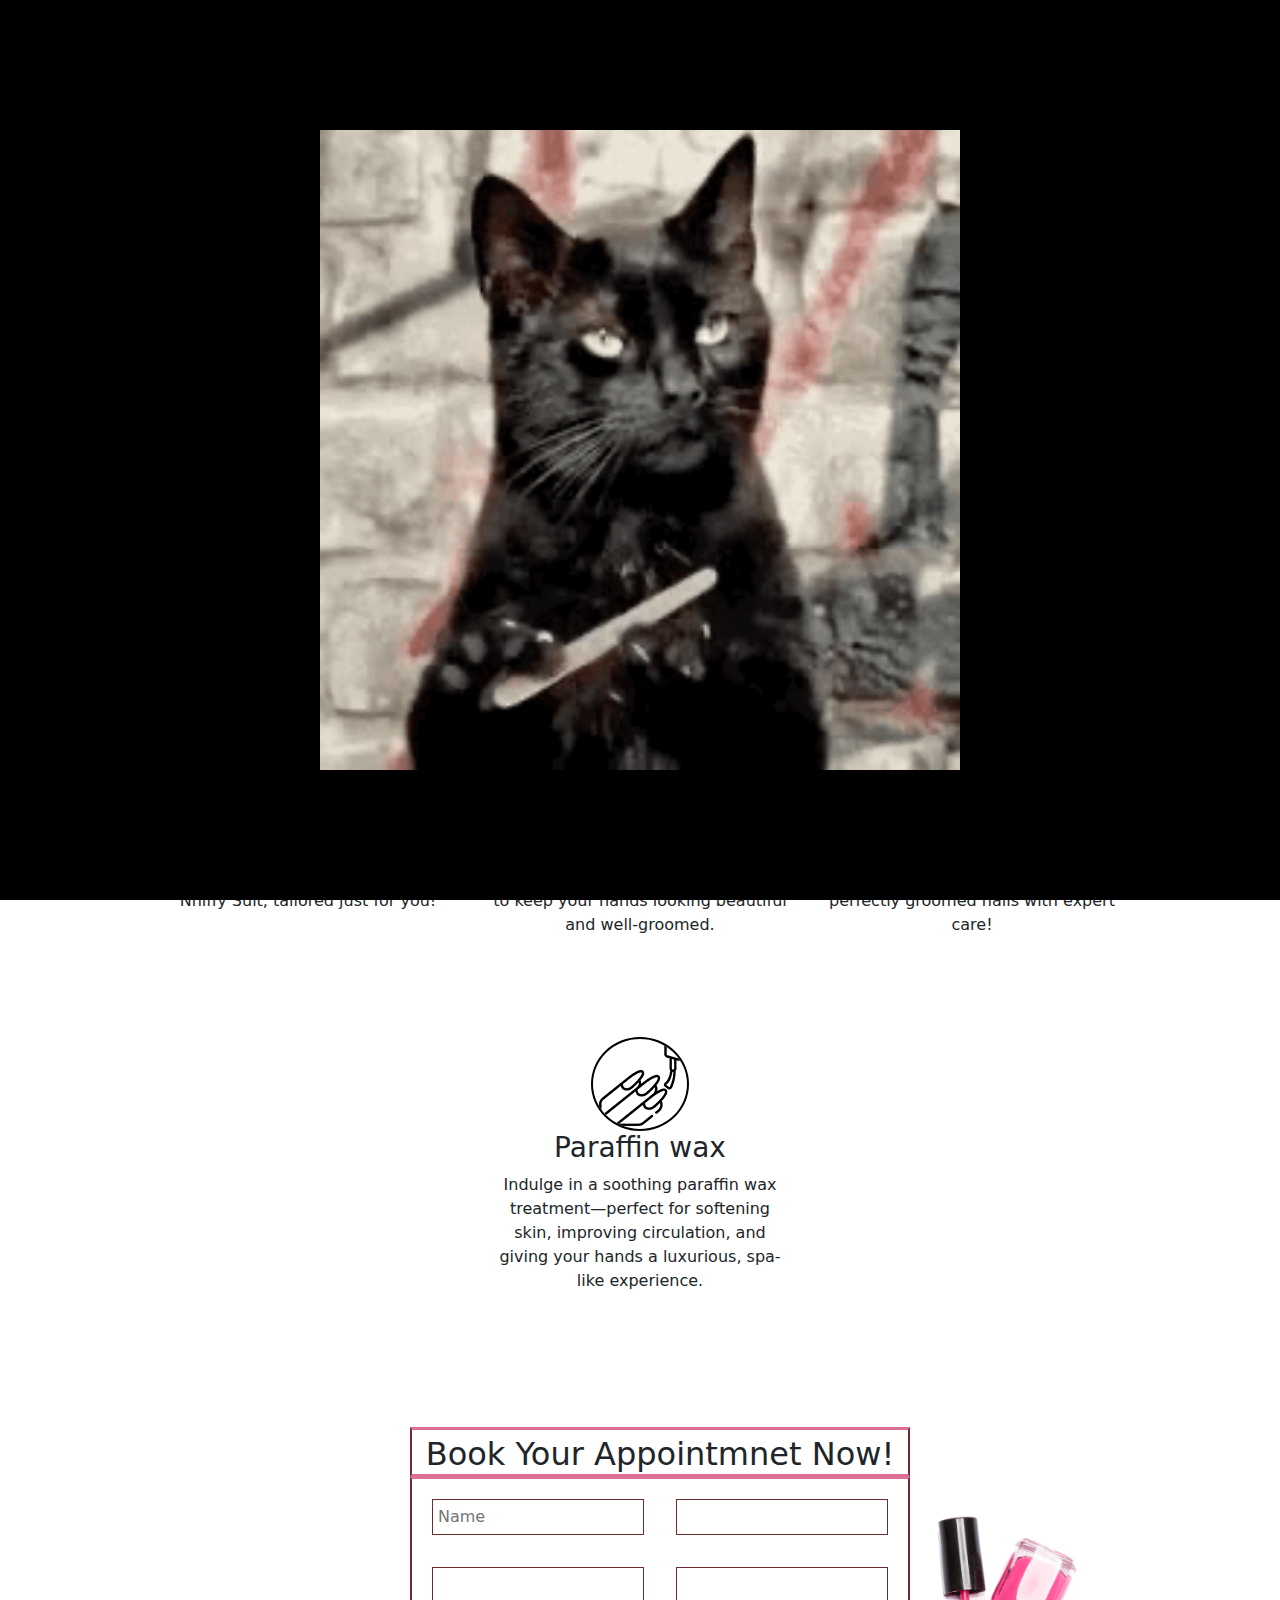
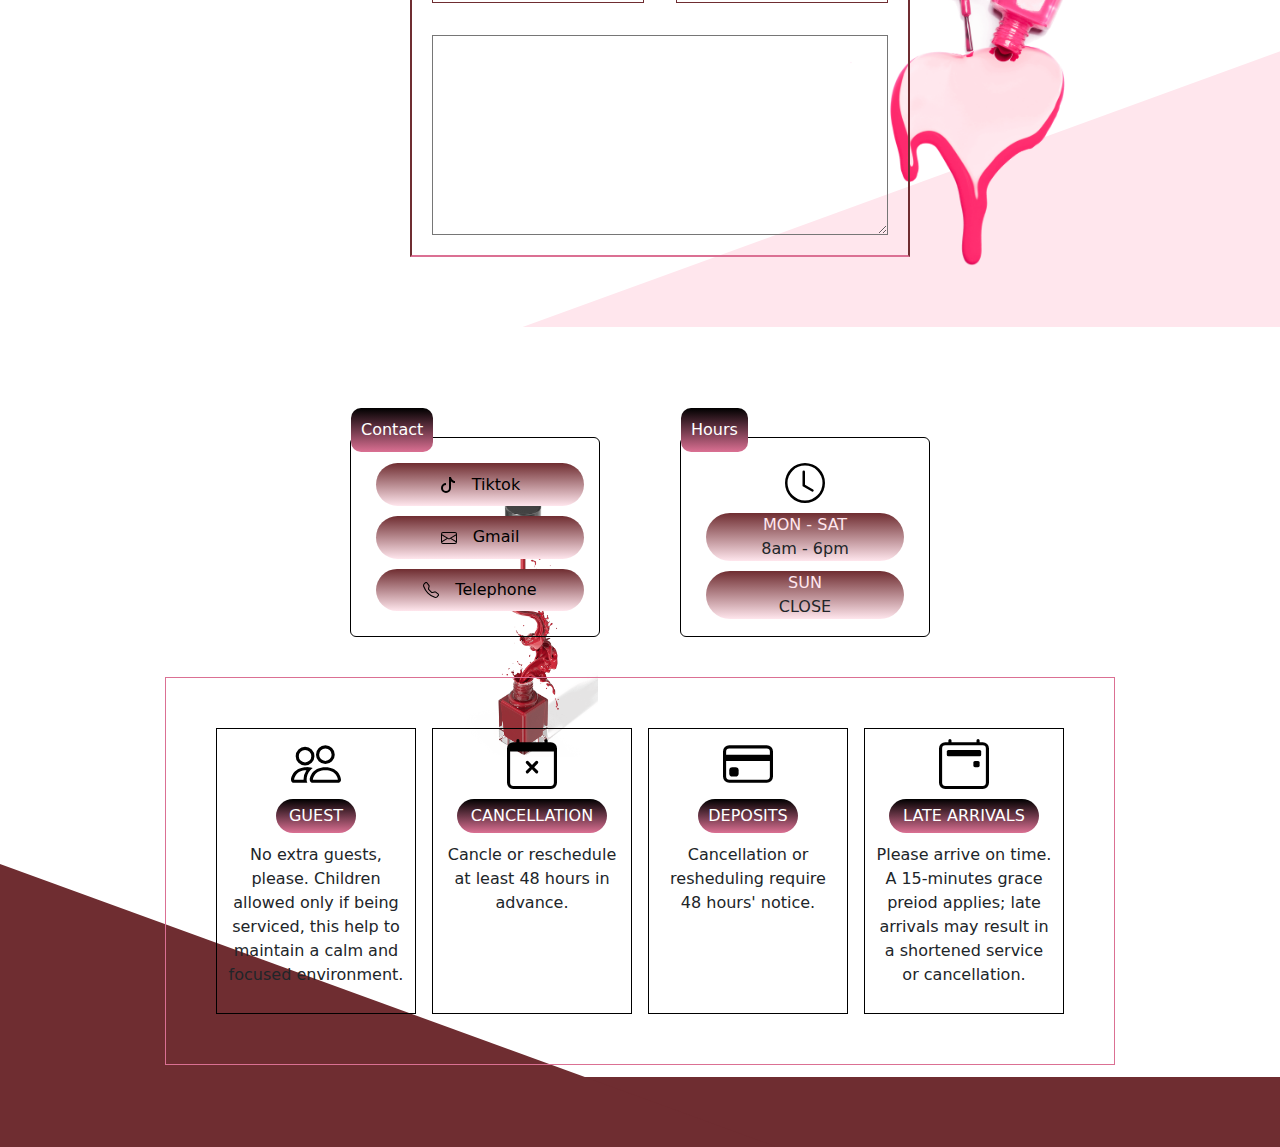
==== commit 68ae763d: "new push" ====
--- a/nailbooking.html
+++ b/nailbooking.html
@@ -4,10 +4,11 @@
 <head>
    <meta charset="UTF-8">
    <meta name="viewport" content="width=device-width, initial-scale=1.0">
-   <title>Book a session</title>
+   <title>Nhiffy Suite-Book a session</title>
    <link rel="stylesheet" href="https://cdn.jsdelivr.net/npm/bootstrap-icons@1.11.3/font/bootstrap-icons.min.css">
    <link href="https://cdn.jsdelivr.net/npm/bootstrap@5.3.3/dist/css/bootstrap.min.css" rel="stylesheet"
       integrity="sha384-QWTKZyjpPEjISv5WaRU9OFeRpok6YctnYmDr5pNlyT2bRjXh0JMhjY6hW+ALEwIH" crossorigin="anonymous">
+      <link rel="stylesheet" href="/style.css">
    <link rel="stylesheet" href="/nail.css">
 </head>
 
@@ -58,7 +59,7 @@
          </div>
       </div>
       <div class="header-text">
-         <h1 style="font-size: 4rem;" id="h1-header">Book An Appointment Now</h1>
+         <h2 style="font-size: 4rem;" id="h1-header">Book An Appointment Now</h2>
       </div>
       <div class="reservation">
          <a href="#">Get A Reservation Here</a>
@@ -96,16 +97,16 @@
       </div>
    </section>
    <section class="appointment">
-      <div>
+      <div class="form-appointment">
          <div class="header-table" style="text-align: center; padding: 5px;">
             <h2>Book Your Appointmnet Now!</h2>
          </div>
          <form action="">
-            <div style="display: flex; gap: 2rem;">
+            <div style="display: flex; gap: 2rem;" class="input-block">
                <input type="text" placeholder="Name" class="input-name">
             <input type="text" placeholder="">
             </div>
-            <div style="display: flex; gap: 2rem;">
+            <div style="display: flex; gap: 2rem;" class="input-block">
                <input type="text">
             <input type="text">
             </div>
@@ -118,12 +119,89 @@
       <div class="background-color-1"></div>
    </section>
    <section class="appointment-1">
+      <div class="block-card">
+         <div class="card-content">
+            <div class="card">
+               <div class="label">
+                  Contact
+               </div>
+                  <a href="" class="card-element">
+                     <img src="./icon/tiktok.svg" alt="">
+                     Tiktok
+                  </a>
+                  <a href="" class="card-element">
+                     <div><img src="./icon/envelope.svg" alt=""></div>
+                     Gmail
+                  </a>
+                  <a href="" class="card-element">
+                     <img src="./icon/telephone.svg" alt="">
+                     Telephone
+                  </a>
+            </div>
+            <div class="card">
+                  <div class="label">
+                     Hours
+                  </div>
+                    <div class="cardimage">
+                     <img src="./icon//clock.svg" class="clock" alt="">
+                    </div>
+                     <div class="date">
+                        <span class="h-date">MON - SAT</span>
+                        <span>8am - 6pm</span>
+                        <!-- <p></p>
+                        <p</p> -->
+                     </div>
+                     <div class="date">
+                        <span class="h-date">SUN</span>
+                        <span>CLOSE</span>
+                     </div>
+            </div>
+         </div>
+         <div class="booking-policy">
+            <div class="policy-card">
+               <div class="i-card">
+                  <img src="./icon/people.svg" class="icon" alt="">
+               </div>
+               <div class="policy-card-h">
+                  GUEST
+               </div>
+               <p>No extra guests, please. Children allowed only if being serviced, this help to maintain a calm and focused environment.</p>
+            </div>
+            <div class="policy-card">
+               <div class="i-card">
+                  <img src="./icon/calendar-x.svg" class="icon" alt="">
+               </div>
+               <div class="policy-card-h1">
+                  CANCELLATION
+               </div>
+               <p>Cancle or reschedule at least 48 hours in advance.</p>
+            </div>
+            <div class="policy-card">
+               <div class="i-card">
+                  <img src="./icon/credit-card.svg" class="icon" alt="">
+               </div>
+               <div class="policy-card-h2">
+                  DEPOSITS
+               </div>
+               <p>Cancellation or resheduling require 48 hours' notice.</p>
+            </div>
+            <div class="policy-card">
+               <div class="i-card">
+                  <img src="./icon/calendar2-event.svg" class="icon" alt="">
+               </div>
+               <div class="policy-card-h3">
+                  LATE ARRIVALS
+               </div>
+               <p>Please arrive on time. A 15-minutes grace preiod applies; late arrivals may result in a shortened service or cancellation.</p>
+            </div>
+         </div>
+      </div>
+      
       <div class="background image-2">
          <img src="./img/nail-polish-open.fda2e241.png" alt="">
       </div>
       <div class="rectangle"></div>
       <div class="background-color-2"></div>
-
    </section>
 
    <script src="https://cdn.jsdelivr.net/npm/bootstrap@5.3.3/dist/js/bootstrap.bundle.min.js"
--- a/style.css
+++ b/style.css
@@ -0,0 +1,54 @@
+header{
+    background-color: black;
+    padding: 10px;
+}
+
+.nav-bar{
+    background-color: black;
+    width: 80%;
+    margin: auto;
+
+}
+
+.header{
+    display: flex;
+    justify-content: space-between;
+    align-items: center;
+}
+
+.header h1{
+  font-family: "EB Garamond", serif;
+  font-optical-sizing: auto;
+  font-weight: 800;
+  font-style: normal;
+  color: palevioletred;
+  align-items: center;
+
+}
+
+.icons ul{
+    list-style: none;
+    display: flex;
+    align-items: center;
+}
+
+.icons ul li{
+    margin: 15px;
+}
+
+.icons ul li a{
+    color: palevioletred;
+    font-size: 20px;
+    text-decoration: none;
+
+}
+
+.icons ul li a:hover{
+    color: white;
+}
+@media(max-width:768px){
+    .nav-bar{
+        width: 100%;
+    
+    }
+}--- a/nail.css
+++ b/nail.css
@@ -2,6 +2,7 @@
 *{
     margin: 0;
     padding: 0;
+    box-sizing: border-box;
 }
 
 #preloader{
@@ -21,54 +22,7 @@
     width: 50%;
 }
 
-header{
-    background-color: black;
-    padding: 10px;
-}
-
-.nav-bar{
-    background-color: black;
-    width: 80%;
-    margin: auto;
-
-}
-
-.header{
-    display: flex;
-    justify-content: space-between;
-    align-items: center;
-}
-
-.header h1{
-  font-family: "EB Garamond", serif;
-  font-optical-sizing: auto;
-  font-weight: 800;
-  font-style: normal;
-  color: palevioletred;
-  align-items: center;
-
-}
-
-.icons ul{
-    list-style: none;
-    display: flex;
-    align-items: center;
-}
-
-.icons ul li{
-    margin: 15px;
-}
-
-.icons ul li a{
-    color: palevioletred;
-    font-size: 20px;
-    text-decoration: none;
-
-}
-
-.icons ul li a:hover{
-    color: white;
-}
+
 .banner_main{
     position: relative;
     display: flex;
@@ -176,7 +130,7 @@
         height: 70vh;
     }
     .header-text #h1-header{
-        visibility: hidden;
+        display: none;
     }
     .reservation{
         top: 50%;
@@ -192,11 +146,8 @@
         display: grid;
         grid-template-columns: auto auto;
         gap: 1rem;
-        /* width: 150px;
-        margin: auto; */
     }
     .we-box{
-        /* flex-direction: column; */
         width: 150px;
         height: 220px;
         padding: 5px;
@@ -227,8 +178,9 @@
     border: none;
 }
 .appointment-1{
+    padding: 50px;
     border: 2px solid black;
-    height: 500px;
+    height: 800px;
     width: 100%;
     background-color: #fff;
     position: relative;
@@ -275,7 +227,7 @@
 }
 .rectangle{
     width: 100%;
-    height: 100px;
+    height: 70px;
     position: absolute;
     bottom: 0;
     background-color: #6F2D31;
@@ -313,6 +265,9 @@
     .image-2 img{
         width: 100px; 
     }
+    .appointment-1{
+        height: 100%;
+    }
 }
 @media(max-width:500px){
     .image-1{ 
@@ -322,6 +277,9 @@
     .image-2{
         left: 150px;
         top: 280px;
+    }
+    .appointment{
+        margin: 0;
     }
 }
 @media(max-width:350px){
@@ -351,20 +309,13 @@
     border-right: 2px solid #6F2D31;
     border-left: 2px solid #6F2D31;
     display: grid;
-    /* grid-template-areas: 
-    "input-name" "input-number"
-    "input-day" "input-time"
-    "option-design"
-    ; */
     gap: 2rem;
     padding: 20px;
     position: relative;
     z-index: 5;
-    /* width: 400px; */
 }
 form input{
     padding: 5px;
-    /* width: 300px; */
     border: thin solid #6F2D31;
 }
 form .textarea{
@@ -373,7 +324,157 @@
     
 }
 @media(max-width:766px){
-    .form{
-        width: 100px;
-    }
+    .header-table h2{
+       font-size: 1rem;
+    }
+    .form-appointment{
+        width: 300px;
+        margin: auto;
+    }
+    form .textarea{
+        width: 100%;
+    }
+    .input-block{
+        display: inline-block;
+    }
+    .input-block input{
+        width: 100%;
+        padding: 5px;
+    }
+}
+.block-card{
+    display: block;
+}
+.card-content{
+    display: flex;
+    align-items: center;
+    justify-content: center;
+}
+.label{
+    position: absolute;
+    background-image: linear-gradient(#000, palevioletred);
+    border-radius: 10px;
+    padding: 10px;
+    top: -30px;
+    left: 0;
+    font-size: 1rem;
+    color: #fff;
+    text-align: center;
+}
+.card{
+    width: 250px;
+    border: thin solid black;
+    height: 200px;
+    padding: 20px;
+    margin: 40px;
+    position: relative;
+    background-color: transparent;
+    z-index: 5;
+}
+.card-element{
+    background-image: linear-gradient(#6F2D31, #FFE6ED);
+    width: 100%;
+    color: #000;
+    height: 50px;
+    margin: 5px;
+    border-radius: 25px;
+    text-decoration: none;
+    display: flex;
+    justify-content: center;
+    align-items: center;
+    gap: 1rem;
+}
+.card-element:hover{
+    background-image: linear-gradient(#FFE6ED, #6F2D31);
+
+}
+.cardimage{
+    display: flex;
+    align-items: center;
+    justify-content: center;
+    margin: 5px;
+}
+.clock{
+    width: 40px;
+}
+
+.date{
+    background-image: linear-gradient(#6F2D31, #FFE6ED);
+    text-align: center;
+    align-items: center;
+    border-radius: 25px;
+    margin: 5px;
+    height: 60px;
+}
+.date span{
+    display: block;
+}
+.h-date{
+    color: #FFE6ED;
+}
+@media(max-width:500px){
+    .card-content{
+      display: block;
+    }
+}
+.booking-policy{
+    border: thin solid palevioletred;
+    position: relative;
+    z-index: 6;
+    display: flex;
+    gap: 1rem;
+    padding: 50px;
+}
+.policy-card{
+    width: 200px;
+    border: thin solid black;
+}
+.i-card{
+    display: flex;
+    align-items: center;
+    justify-content: center;
+    margin: 10px 0;
+}
+.icon{
+    width: 50px;
+}
+.policy-card-h{
+    text-align: center;
+    padding: 5px;
+    width: 80px;
+    margin: auto;
+    border-radius: 20px;
+    color: #fff;
+    background-image: linear-gradient(#000, palevioletred);
+}
+.policy-card-h1{
+    text-align: center;
+    padding: 5px;
+    width: 150px;
+    margin: auto;
+    border-radius: 20px;
+    color: #fff;
+    background-image: linear-gradient(#000, palevioletred);
+}
+.policy-card-h2{
+    text-align: center;
+    padding: 5px;
+    width: 100px;
+    margin: auto;
+    border-radius: 20px;
+    color: #fff;
+    background-image: linear-gradient(#000, palevioletred);
+}
+.policy-card-h3{
+    text-align: center;
+    padding: 5px;
+    width: 150px;
+    margin: auto;
+    border-radius: 20px;
+    color: #fff;
+    background-image: linear-gradient(#000, palevioletred);
+}
+.policy-card p{
+    text-align: center;
+    padding: 10px;
 }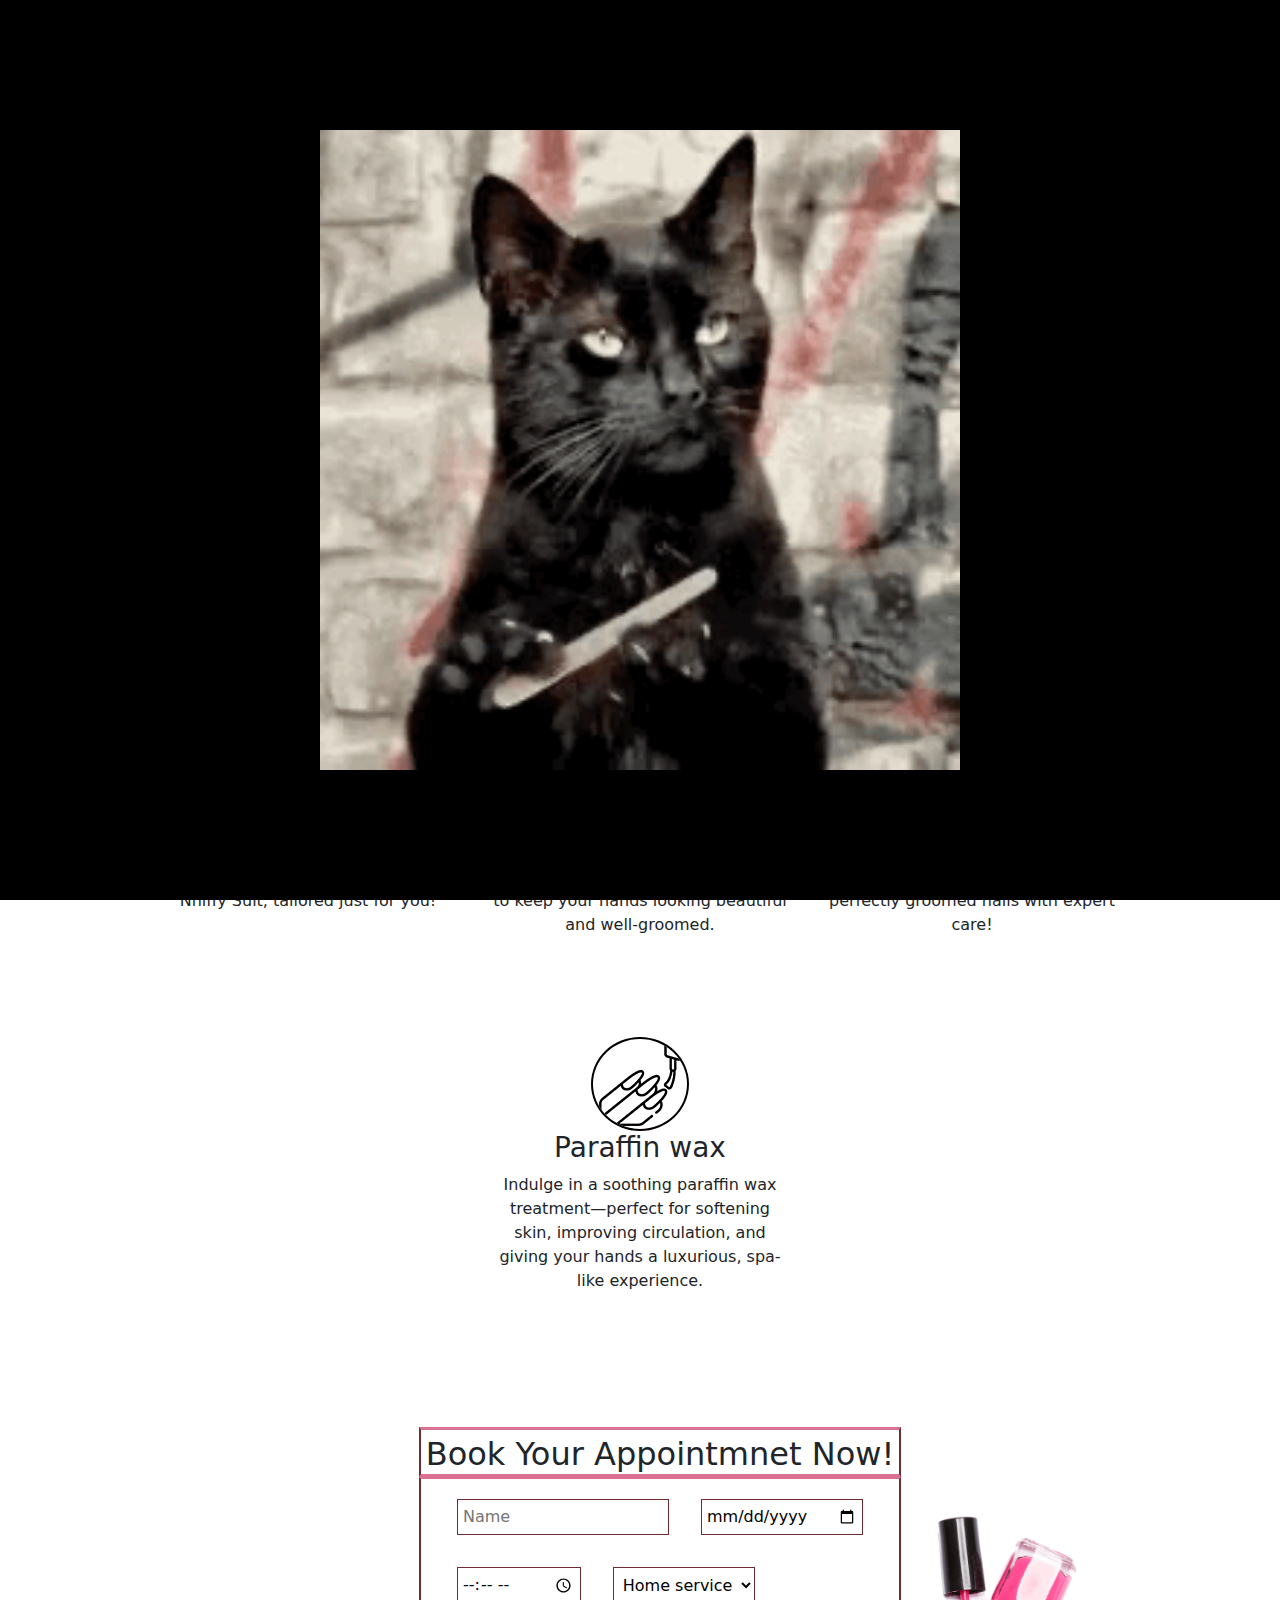
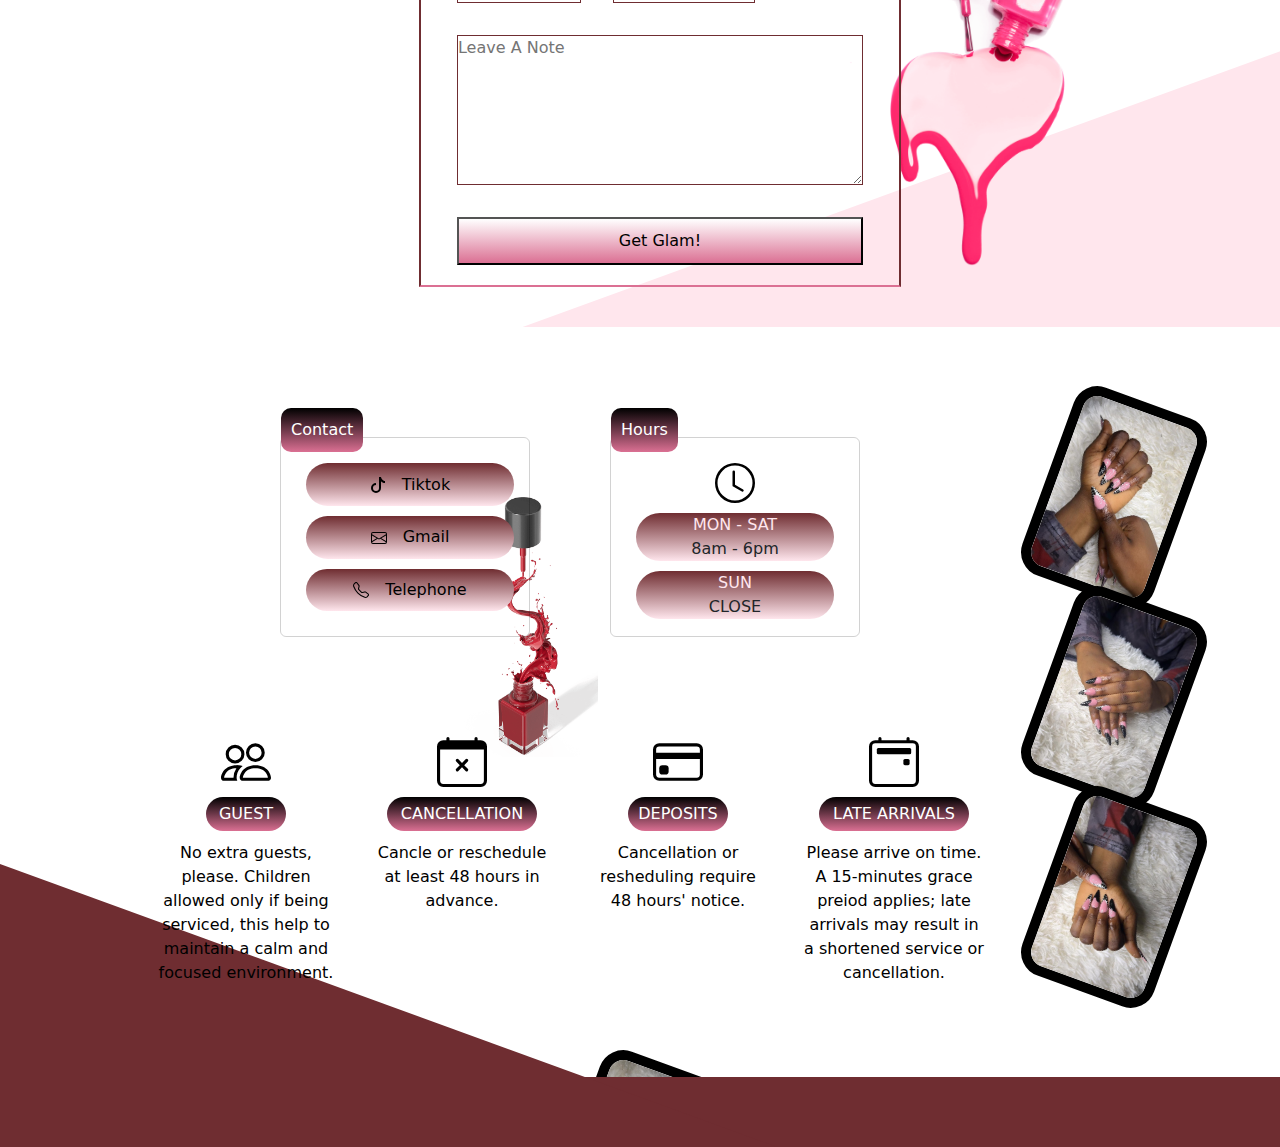
==== commit 300e3ebd: "new changes" ====
--- a/nailbooking.html
+++ b/nailbooking.html
@@ -101,17 +101,21 @@
          <div class="header-table" style="text-align: center; padding: 5px;">
             <h2>Book Your Appointmnet Now!</h2>
          </div>
-         <form action="">
+         <form id="emailForm">
             <div style="display: flex; gap: 2rem;" class="input-block">
-               <input type="text" placeholder="Name" class="input-name">
-            <input type="text" placeholder="">
+                <input type="text" id="name" placeholder="Name" class="input-name">
+                <input type="date" id="date">
             </div>
             <div style="display: flex; gap: 2rem;" class="input-block">
-               <input type="text">
-            <input type="text">
-            </div>
-            <textarea name="" class="textarea" id=""></textarea>
-         </form>
+                <input type="time" id="time">
+                <select id="service-type">
+                    <option value="Home service">Home service</option>
+                    <option value="Walk in">Walk in</option>
+                </select>  
+            </div>
+            <textarea id="note" class="textarea" placeholder="Leave A Note"></textarea>
+            <button type="button" id="submit-btn">Get Glam!</button>
+        </form>
       </div>
       <div class="background image-1">
          <img src="./img/neil-main-mockup.000cef4f.png" alt="">
@@ -196,6 +200,28 @@
             </div>
          </div>
       </div>
+      <div>
+         <div class="image-card position">
+            <img src="./img/nhiffynail1.jpg" alt="">
+         </div>
+         <div class="image-card position">
+            <img src="./img/nhiffynail2.jpg" alt="">
+         </div>
+         <div class="image-card position">
+            <img src="./img/nhiifynail3.jpg" alt="">
+         </div>
+      </div>
+      <div>
+         <div class="image-card position">
+            <img src="./img/niffhynail4.jpg" alt="">
+         </div>
+         <div class="image-card position">
+            <img src="./img/nhiffynail5.jpg" alt="">
+         </div>
+         <div class="image-card position">
+            <img src="./img/nhiffynail1.jpg" alt="">git
+         </div>
+      </div>
       
       <div class="background image-2">
          <img src="./img/nail-polish-open.fda2e241.png" alt="">
@@ -203,11 +229,11 @@
       <div class="rectangle"></div>
       <div class="background-color-2"></div>
    </section>
+
 
    <script src="https://cdn.jsdelivr.net/npm/bootstrap@5.3.3/dist/js/bootstrap.bundle.min.js"
       integrity="sha384-YvpcrYf0tY3lHB60NNkmXc5s9fDVZLESaAA55NDzOxhy9GkcIdslK1eN7N6jIeHz"
       crossorigin="anonymous"></script>
    <script src="/nails.js"></script>
 </body>
-
 </html>--- a/nail.css
+++ b/nail.css
@@ -186,6 +186,7 @@
     position: relative;
     overflow: hidden;
     display: flex;
+    flex-wrap: wrap;
     justify-content: center;
     border: none;
 }
@@ -313,15 +314,29 @@
     padding: 20px;
     position: relative;
     z-index: 5;
+    justify-content: center;
 }
 form input{
     padding: 5px;
     border: thin solid #6F2D31;
 }
 form .textarea{
-    height: 200px;
+    height: 150px;
     background: transparent;
+    border: thin solid #6F2D31;
     
+}
+#service-type{
+    padding: 5px;
+    background-color: transparent;
+    display: flex;
+    justify-content: end;
+    border: thin solid #6F2D31;
+}
+#submit-btn{
+    padding: 10px 20px;
+    background-image: linear-gradient(#fff, palevioletred);
+
 }
 @media(max-width:766px){
     .header-table h2{
@@ -331,13 +346,13 @@
         width: 300px;
         margin: auto;
     }
-    form .textarea{
+    /* form .textarea{
         width: 100%;
-    }
+    } */
     .input-block{
         display: inline-block;
     }
-    .input-block input{
+    .input-block input, #service-type{
         width: 100%;
         padding: 5px;
     }
@@ -348,6 +363,7 @@
 .card-content{
     display: flex;
     align-items: center;
+    flex-wrap: wrap;
     justify-content: center;
 }
 .label{
@@ -363,7 +379,7 @@
 }
 .card{
     width: 250px;
-    border: thin solid black;
+    /* border: thin solid black; */
     height: 200px;
     padding: 20px;
     margin: 40px;
@@ -412,22 +428,19 @@
 .h-date{
     color: #FFE6ED;
 }
-@media(max-width:500px){
-    .card-content{
-      display: block;
-    }
-}
 .booking-policy{
-    border: thin solid palevioletred;
+    /* border: thin solid palevioletred; */
     position: relative;
     z-index: 6;
     display: flex;
     gap: 1rem;
     padding: 50px;
+    flex-wrap: wrap;
+    justify-content: center;
 }
 .policy-card{
     width: 200px;
-    border: thin solid black;
+    /* border: thin solid black; */
 }
 .i-card{
     display: flex;
@@ -477,4 +490,22 @@
 .policy-card p{
     text-align: center;
     padding: 10px;
-}+    color: #000;
+    
+}
+.image-card{
+    background-color: #fff;
+    width: 140px;
+    height: 200px;
+    rotate: 20deg;
+    border: 10px solid #000;
+    border-radius: 25px;
+    position: relative;
+}
+.image-card img{
+    border-radius: 15px;
+    position: absolute;
+    width: 120px;
+    height: 180px;
+    object-fit: cover;
+}
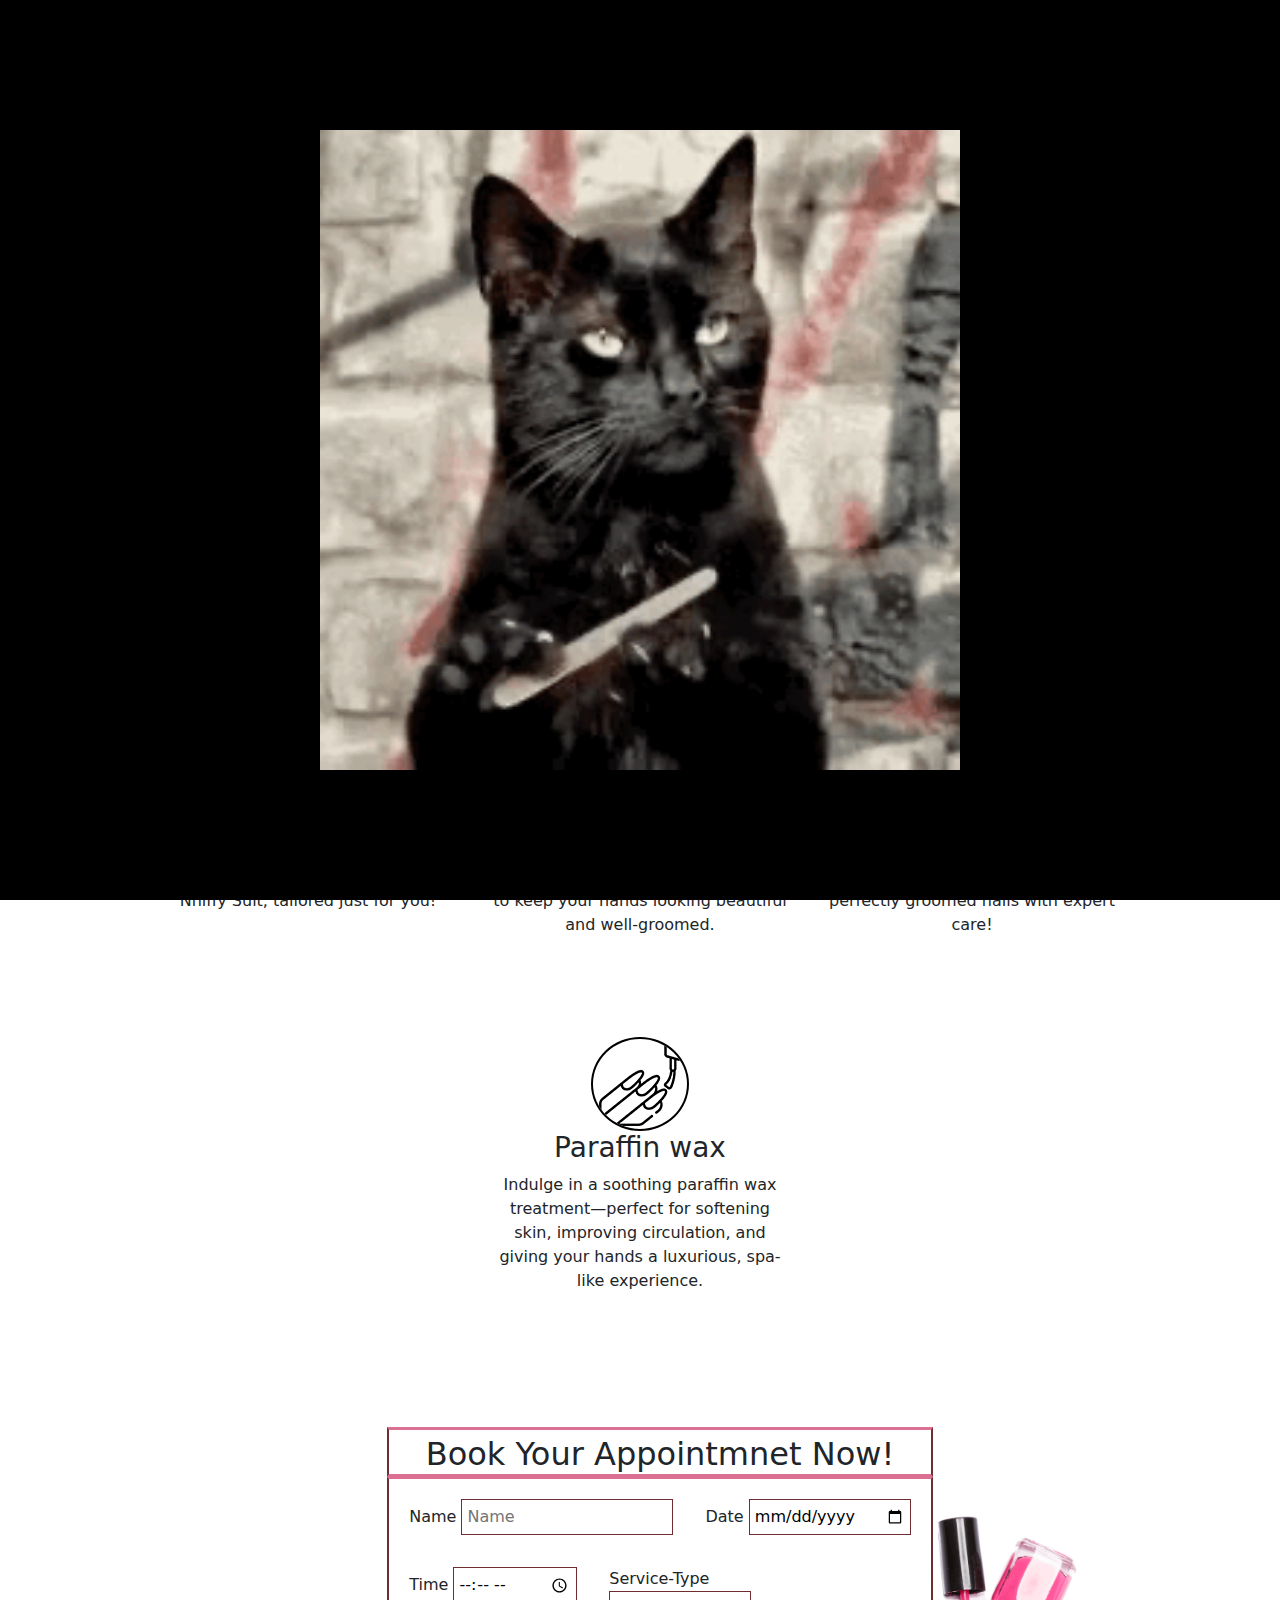
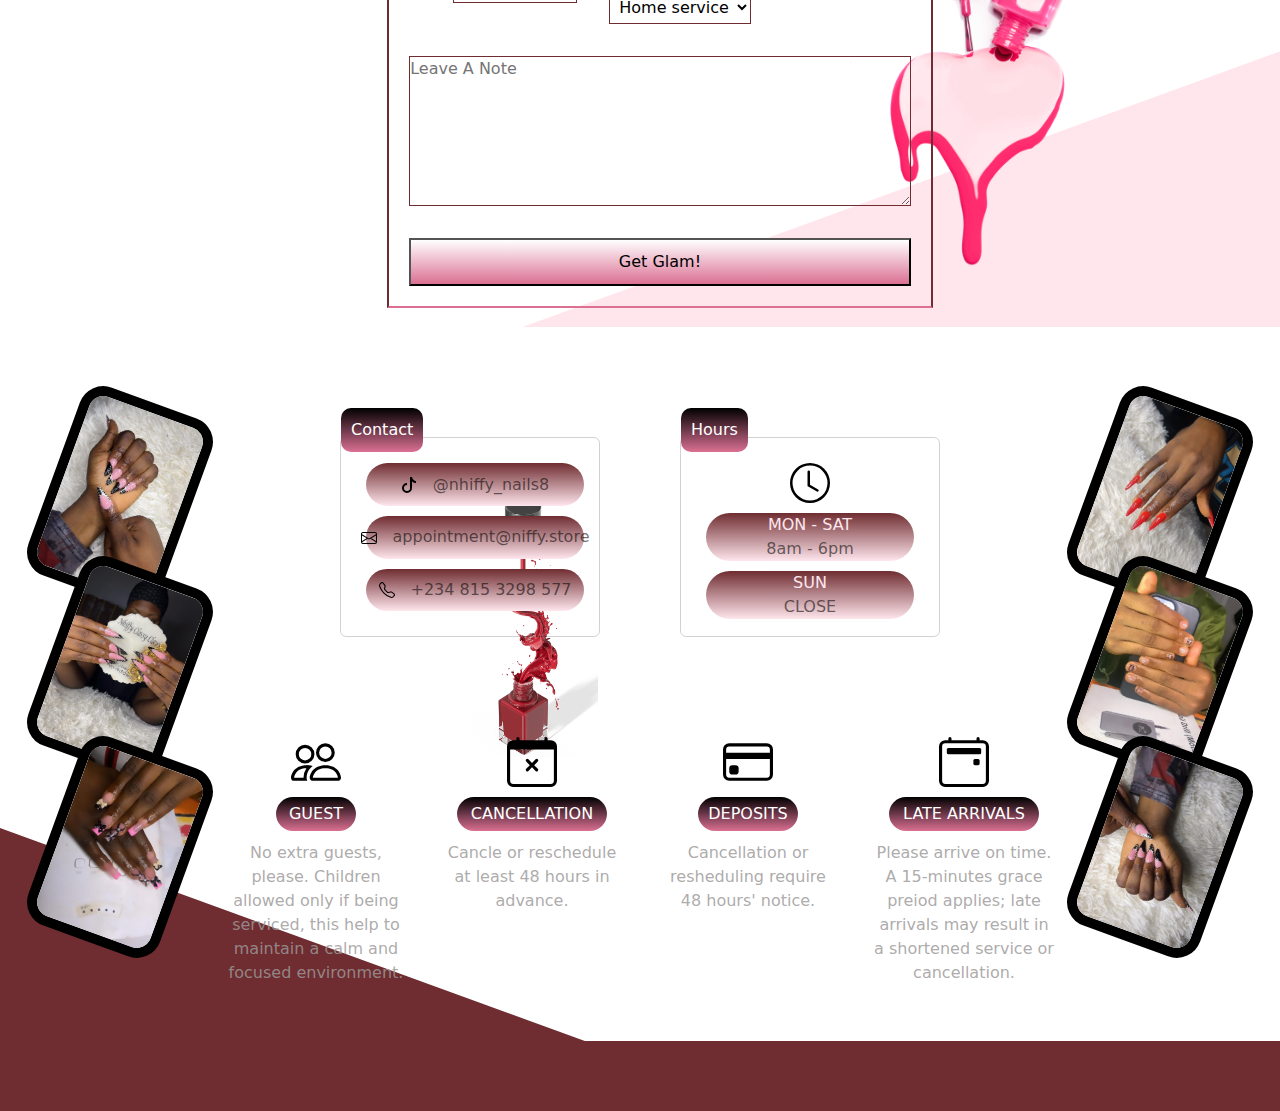
==== commit f92fa5e0: "new changes" ====
--- a/nailbooking.html
+++ b/nailbooking.html
@@ -20,7 +20,7 @@
    <header>
       <nav class="nav-bar">
          <div class="header">
-            <h1>Nhiffy Suite</h1>
+            <a href="/index.html"><h1>Nhiffy Suite</h1></a>
 
             <div class="icons">
                <ul>
@@ -62,7 +62,7 @@
          <h2 style="font-size: 4rem;" id="h1-header">Book An Appointment Now</h2>
       </div>
       <div class="reservation">
-         <a href="#">Get A Reservation Here</a>
+         <a href="#booking">Get A Reservation Here</a>
       </div>
    </section>
    <section class="about-us">
@@ -96,22 +96,34 @@
          </div>
       </div>
    </section>
-   <section class="appointment">
+   <section class="appointment" id="booking">
       <div class="form-appointment">
          <div class="header-table" style="text-align: center; padding: 5px;">
             <h2>Book Your Appointmnet Now!</h2>
          </div>
          <form id="emailForm">
             <div style="display: flex; gap: 2rem;" class="input-block">
+               <div>
+                  <label for="Name">Name</label>
                 <input type="text" id="name" placeholder="Name" class="input-name">
+               </div>
+                <div>
+                  <label for="Date">Date</label>
                 <input type="date" id="date">
+                </div>
             </div>
             <div style="display: flex; gap: 2rem;" class="input-block">
+               <div>
+                  <label for="time">Time</label>
                 <input type="time" id="time">
+               </div>
+                <div>
+                  <label for="service">Service-Type</label>
                 <select id="service-type">
                     <option value="Home service">Home service</option>
                     <option value="Walk in">Walk in</option>
-                </select>  
+                </select>
+                </div>  
             </div>
             <textarea id="note" class="textarea" placeholder="Leave A Note"></textarea>
             <button type="button" id="submit-btn">Get Glam!</button>
@@ -129,17 +141,17 @@
                <div class="label">
                   Contact
                </div>
-                  <a href="" class="card-element">
+                  <a href="https://www.tiktok.com/@nhiffy_nails8?_t=ZM-8uKgvtvsBq2&_r=1" class="card-element">
                      <img src="./icon/tiktok.svg" alt="">
-                     Tiktok
+                     @nhiffy_nails8
                   </a>
                   <a href="" class="card-element">
                      <div><img src="./icon/envelope.svg" alt=""></div>
-                     Gmail
+                     appointment@niffy.store
                   </a>
                   <a href="" class="card-element">
                      <img src="./icon/telephone.svg" alt="">
-                     Telephone
+                     +234 815 3298 577
                   </a>
             </div>
             <div class="card">
@@ -151,13 +163,13 @@
                     </div>
                      <div class="date">
                         <span class="h-date">MON - SAT</span>
-                        <span>8am - 6pm</span>
+                        <span style="color: #08050596;">8am - 6pm</span>
                         <!-- <p></p>
                         <p</p> -->
                      </div>
                      <div class="date">
                         <span class="h-date">SUN</span>
-                        <span>CLOSE</span>
+                        <span style="color: #08050596;">CLOSE</span>
                      </div>
             </div>
          </div>
@@ -200,31 +212,28 @@
             </div>
          </div>
       </div>
-      <div>
-         <div class="image-card position">
+         <div class="image-card card-i-1">
             <img src="./img/nhiffynail1.jpg" alt="">
          </div>
-         <div class="image-card position">
-            <img src="./img/nhiffynail2.jpg" alt="">
-         </div>
-         <div class="image-card position">
-            <img src="./img/nhiifynail3.jpg" alt="">
-         </div>
-      </div>
-      <div>
-         <div class="image-card position">
-            <img src="./img/niffhynail4.jpg" alt="">
-         </div>
-         <div class="image-card position">
-            <img src="./img/nhiffynail5.jpg" alt="">
-         </div>
-         <div class="image-card position">
-            <img src="./img/nhiffynail1.jpg" alt="">git
-         </div>
-      </div>
-      
+         <div class="image-card card-i-2">
+            <img src="./img/nhffy22.jpg" alt="">
+         </div>
+         <div class="image-card card-i-3">
+            <img src="./img/nhiffy2.jpg" alt="">
+         </div>
+         <div class="image-card card-i-4">
+            <img src="./img/nhiffuy1.jpg" alt="">
+         </div>
+         <div class="image-card card-i-5">
+            <img src="./img/2025-03-01 23.08.27.jpg" alt="">
+         </div>
+         <div class="image-card card-i-6">
+            <img src="./img/nhiifynail3.jpg" alt="">git
+         </div>
+        </div>
       <div class="background image-2">
          <img src="./img/nail-polish-open.fda2e241.png" alt="">
+      </div>
       </div>
       <div class="rectangle"></div>
       <div class="background-color-2"></div>
--- a/style.css
+++ b/style.css
@@ -1,3 +1,9 @@
+*{
+    margin: 0;
+    padding: 0;
+    box-sizing: border-box;
+
+}
 header{
     background-color: black;
     padding: 10px;
@@ -16,13 +22,15 @@
     align-items: center;
 }
 
-.header h1{
+
+.header a{
   font-family: "EB Garamond", serif;
   font-optical-sizing: auto;
   font-weight: 800;
   font-style: normal;
   color: palevioletred;
   align-items: center;
+  text-decoration: none;
 
 }
 
--- a/nail.css
+++ b/nail.css
@@ -180,7 +180,7 @@
 .appointment-1{
     padding: 50px;
     border: 2px solid black;
-    height: 800px;
+    height: 100%;
     width: 100%;
     background-color: #fff;
     position: relative;
@@ -378,7 +378,7 @@
     text-align: center;
 }
 .card{
-    width: 250px;
+    width: 260px;
     /* border: thin solid black; */
     height: 200px;
     padding: 20px;
@@ -390,7 +390,7 @@
 .card-element{
     background-image: linear-gradient(#6F2D31, #FFE6ED);
     width: 100%;
-    color: #000;
+    color: #08050596;
     height: 50px;
     margin: 5px;
     border-radius: 25px;
@@ -490,7 +490,7 @@
 .policy-card p{
     text-align: center;
     padding: 10px;
-    color: #000;
+    color: #9c9999d5;
     
 }
 .image-card{
@@ -500,7 +500,10 @@
     rotate: 20deg;
     border: 10px solid #000;
     border-radius: 25px;
-    position: relative;
+    position: absolute;
+}
+.image-card {
+    z-index: 4;
 }
 .image-card img{
     border-radius: 15px;
@@ -509,3 +512,51 @@
     height: 180px;
     object-fit: cover;
 }
+.card-i-1{
+    left: 50px;
+}
+.card-i-2{
+    right: 50px;
+}
+.card-i-3{
+    left: 50px;
+    top: 220px;
+}
+.card-i-4{
+    right: 50px;
+    top: 220px;
+}
+.card-i-5{
+    left: 50px;
+    top: 400px;
+}
+.card-i-6{
+    right: 50px;
+    top: 400px;
+}
+@media(max-width:750px){
+    .card-i-1{
+        left: 10px;
+        top: 10%;
+    }
+    .card-i-2{
+        right: 20px;
+        top: 20%;
+    }
+    .card-i-3{
+        left: 10px;
+        top: 55%;
+    }
+    .card-i-4{
+        right: 20px;
+        top: 60%;
+    }
+    .card-i-5{
+        left: 10px;
+        top: 85%;
+    }
+    .card-i-6{
+        right: 20px;
+        top: 90%;
+    }
+}